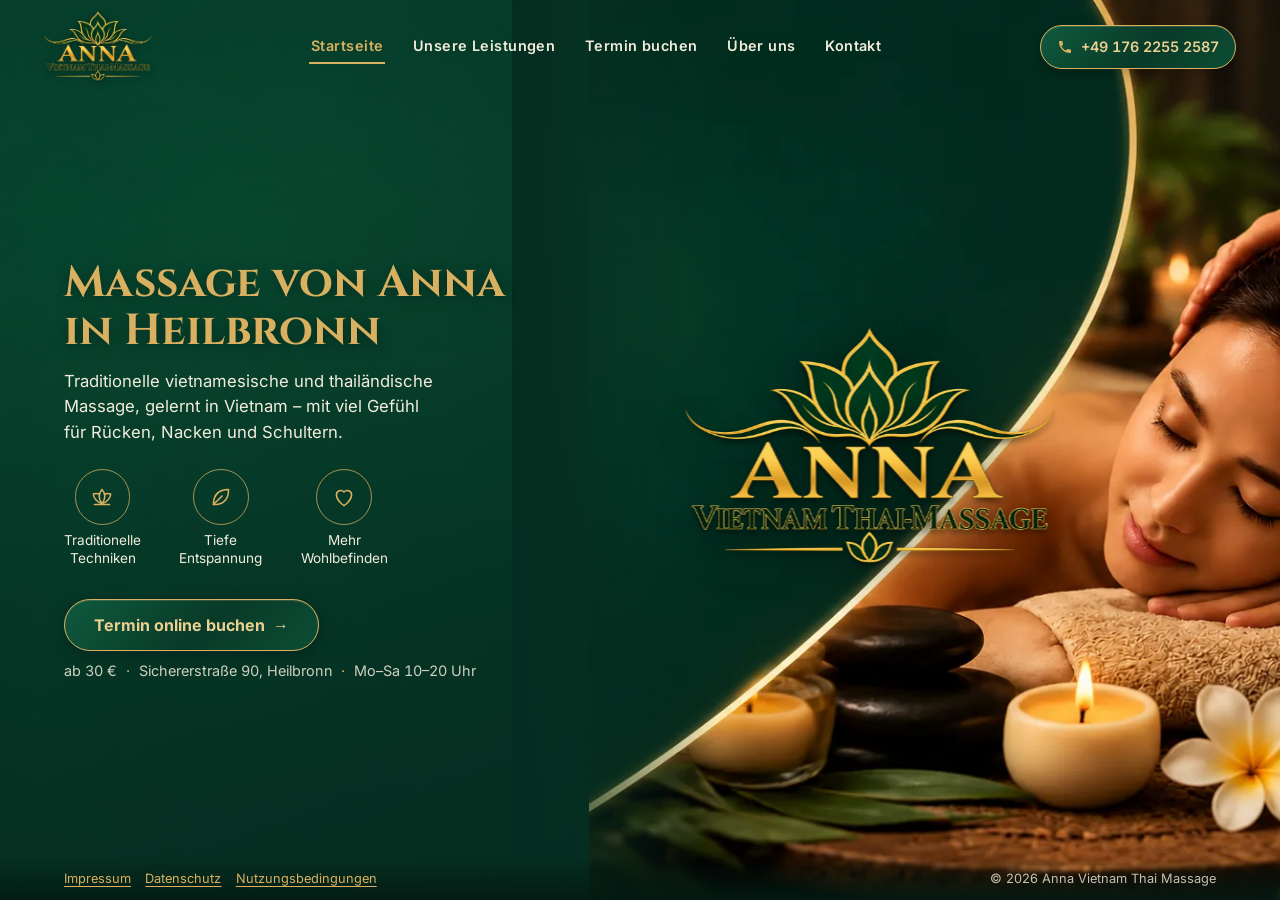
==== index.html @ 0ab7043a "Startseite: Logo doppelt so gross, dreht sich zu Anna mit getipptem Gruss - Ablauf: 6 s warten, 0,6 " ====
<!DOCTYPE html>
<html lang="de">
<head>
    <meta charset="UTF-8">
    <meta name="viewport" content="width=device-width, initial-scale=1.0">
    <title>Thai-Massage in Heilbronn | Anna Vietnam Thai Massage</title>
    <meta name="description" content="Traditionelle vietnamesische &amp; thailändische Massage in Heilbronn: Thai-, Aromaöl- und Kopf-Spa-Massagen ab 30 €. Jetzt online Termin buchen.">
    <link rel="preload" as="image" href="images/hero/hero-massage.webp">
    <link rel="stylesheet" href="css/style.css">
    <link rel="canonical" href="https://www.annavietnam-massage.de/">
    <link rel="icon" type="image/png" sizes="32x32" href="favicon-32.png">
    <link rel="apple-touch-icon" href="apple-touch-icon.png">
    <meta name="theme-color" content="#052C20">
    <meta property="og:type" content="website">
    <meta property="og:locale" content="de_DE">
    <meta property="og:site_name" content="Anna Vietnam Thai Massage">
    <meta property="og:url" content="https://www.annavietnam-massage.de/">
    <meta property="og:title" content="Thai-Massage in Heilbronn | Anna Vietnam Thai Massage">
    <meta property="og:description" content="Traditionelle vietnamesische &amp; thailändische Massage in Heilbronn: Thai-, Aromaöl- und Kopf-Spa-Massagen ab 30 €. Jetzt online Termin buchen.">
    <meta property="og:image" content="https://www.annavietnam-massage.de/images/og/og-image.jpg">
    <meta property="og:image:width" content="1200">
    <meta property="og:image:height" content="630">
    <meta name="twitter:card" content="summary_large_image">
    <meta name="twitter:title" content="Thai-Massage in Heilbronn | Anna Vietnam Thai Massage">
    <meta name="twitter:description" content="Traditionelle vietnamesische &amp; thailändische Massage in Heilbronn: Thai-, Aromaöl- und Kopf-Spa-Massagen ab 30 €. Jetzt online Termin buchen.">
    <meta name="twitter:image" content="https://www.annavietnam-massage.de/images/og/og-image.jpg">
    <script type="application/ld+json">
{
  "@context": "https://schema.org",
  "@type": "DaySpa",
  "@id": "https://www.annavietnam-massage.de/#business",
  "name": "Anna Vietnam Thai Massage",
  "description": "Traditionelle vietnamesische und thailändische Massage in Heilbronn.",
  "url": "https://www.annavietnam-massage.de/",
  "logo": "https://www.annavietnam-massage.de/images/brand/anna-logo.webp",
  "image": "https://www.annavietnam-massage.de/images/og/og-image.jpg",
  "telephone": "+49 176 22552587",
  "email": "info@annavietnam-massage.de",
  "priceRange": "30–120 €",
  "currenciesAccepted": "EUR",
  "address": {
    "@type": "PostalAddress",
    "streetAddress": "Sichererstraße 90",
    "postalCode": "74076",
    "addressLocality": "Heilbronn",
    "addressRegion": "Baden-Württemberg",
    "addressCountry": "DE"
  },
  "areaServed": {
    "@type": "City",
    "name": "Heilbronn"
  },
  "founder": {
    "@type": "Person",
    "name": "Anna Quang"
  },
  "sameAs": [
    "https://www.fresha.com/a/anna-vietnam-thai-massage-heilbronn-sichererstrasse-90-r8e9wyab",
    "https://www.instagram.com/anna_huyen88/"
  ],
  "openingHoursSpecification": [
    {
      "@type": "OpeningHoursSpecification",
      "dayOfWeek": ["Monday", "Tuesday", "Wednesday", "Thursday", "Friday", "Saturday"],
      "opens": "10:00",
      "closes": "20:00"
    }
  ],
  "makesOffer": [
    {
      "@type": "Offer",
      "price": "30",
      "priceCurrency": "EUR",
      "itemOffered": {
        "@type": "Service",
        "name": "Kopf-, Nacken- & Schultermassage",
        "description": "30 Minuten"
      }
    },
    {
      "@type": "Offer",
      "price": "45",
      "priceCurrency": "EUR",
      "itemOffered": {
        "@type": "Service",
        "name": "Rückenmassage",
        "description": "45 Minuten"
      }
    },
    {
      "@type": "Offer",
      "price": "60",
      "priceCurrency": "EUR",
      "itemOffered": {
        "@type": "Service",
        "name": "Traditionelle Thai-Massage",
        "description": "60 Minuten"
      }
    },
    {
      "@type": "Offer",
      "price": "80",
      "priceCurrency": "EUR",
      "itemOffered": {
        "@type": "Service",
        "name": "Aromaöl-Massage",
        "description": "90 Minuten"
      }
    },
    {
      "@type": "Offer",
      "price": "120",
      "priceCurrency": "EUR",
      "itemOffered": {
        "@type": "Service",
        "name": "Premium Wellness-Massage",
        "description": "120 Minuten"
      }
    }
  ]
}
    </script>
</head>
<body class="landing-page">

    <!-- ============ HERO (split background: left flat/textured surface, right person photo — both fade in on load) ============ -->
    <section class="hero">
        <div class="hero-bg-split" aria-hidden="true">
            <div class="hero-bg-left"></div>
            <div class="hero-bg-right">
                <img src="images/hero/hero-massage.webp" alt="" width="1672" height="941">
            </div>
        </div>
        <div class="hero-bg-seam" aria-hidden="true"></div>

        <!-- ============ SITE HEADER / NAV (shared markup, duplicated per page) ============ -->
        <header class="site-header hero-header">
            <a href="index.html" class="site-logo">
                <img src="images/brand/anna-logo-480.webp" srcset="images/brand/anna-logo-480.webp 480w, images/brand/anna-logo.webp 1100w" sizes="120px" alt="Anna Vietnam Thai-Massage – zur Startseite" class="site-logo-img" width="1100" height="730">
            </a>

            <nav class="site-nav" aria-label="Hauptmenü">
                <a href="index.html" class="nav-link active">Startseite</a>
                <a href="leistungen.html" class="nav-link">Unsere Leistungen</a>
                <a href="termin-buchen.html" class="nav-link">Termin buchen</a>
                <a href="ueber-uns.html" class="nav-link">Über uns</a>
                <a href="kontakt.html" class="nav-link">Kontakt</a>
            </nav>

            <a href="tel:+4917622552587" class="phone-pill">
                <svg viewBox="0 0 24 24" aria-hidden="true" focusable="false"><path d="M6.6 10.8c1.4 2.8 3.8 5.1 6.6 6.6l2.2-2.2c.3-.3.7-.4 1-.2 1.1.4 2.3.6 3.6.6.6 0 1 .4 1 1V20c0 .6-.4 1-1 1C10.6 21 3 13.4 3 4c0-.6.4-1 1-1h3.5c.6 0 1 .4 1 1 0 1.2.2 2.4.6 3.6.1.3 0 .7-.2 1l-2.3 2.2z"/></svg>
                <span>+49 176 2255 2587</span>
            </a>

            <button class="mobile-menu-toggle" aria-label="Menü öffnen" aria-expanded="false" aria-controls="mobile-nav">
                <span class="bar"></span><span class="bar"></span><span class="bar"></span>
            </button>
        </header>

        <nav class="nav-mobile" id="mobile-nav" aria-label="Hauptmenü mobil">
            <a href="index.html" class="mobile-link">Startseite</a>
            <a href="leistungen.html" class="mobile-link">Unsere Leistungen</a>
            <a href="termin-buchen.html" class="mobile-link">Termin buchen</a>
            <a href="ueber-uns.html" class="mobile-link">Über uns</a>
            <a href="kontakt.html" class="mobile-link">Kontakt</a>
            <a href="tel:+4917622552587" class="mobile-link mobile-phone">+49 176 2255 2587</a>
        </nav>

        <div class="hero-content fade-in">
            <h1 class="hero-title">Massage von Anna<br>in Heilbronn</h1>
            <p class="hero-text">Traditionelle vietnamesische und thailändische Massage, gelernt in
                Vietnam – mit viel Gefühl für Rücken, Nacken und Schultern.</p>

            <ul class="hero-features">
                <li>
                    <span class="hero-feature-icon"><svg viewBox="0 0 24 24" aria-hidden="true" focusable="false"><path d="M12 5c1.8 2 2.6 4.3 2.6 6.4S13.7 16 12 18c-1.7-2-2.6-4.3-2.6-6.6S10.2 7 12 5z"/><path d="M9.6 9.4C7.6 8.6 5.6 8.6 4 9.2c.3 3.8 3.4 7.3 8 8.8"/><path d="M14.4 9.4c2-.8 4-.8 5.6-.2-.3 3.8-3.4 7.3-8 8.8"/><path d="M5 19h14"/></svg></span>
                    Traditionelle<br>Techniken
                </li>
                <li>
                    <span class="hero-feature-icon"><svg viewBox="0 0 24 24" aria-hidden="true" focusable="false"><path d="M5 19C5 10 10 5 19 5c0 9-5 14-14 14z"/><path d="M5 19l8-8"/></svg></span>
                    Tiefe<br>Entspannung
                </li>
                <li>
                    <span class="hero-feature-icon"><svg viewBox="0 0 24 24" aria-hidden="true" focusable="false"><path d="M12 20s-7-4.4-7-10a4 4 0 0 1 7-2.6A4 4 0 0 1 19 10c0 5.6-7 10-7 10z"/></svg></span>
                    Mehr<br>Wohlbefinden
                </li>
            </ul>

            <a href="termin-buchen.html" class="btn-book btn-green hero-cta">Termin online buchen <span aria-hidden="true">&rarr;</span></a>
            <p class="hero-facts"><span class="fact">ab 30&nbsp;€</span> <span class="dot" aria-hidden="true">·</span> <span class="fact">Sichererstraße 90, Heilbronn</span> <span class="dot" aria-hidden="true">·</span> <span class="fact">Mo–Sa 10–20 Uhr</span></p>
        </div>

        <!-- Buehne rechts (nur Desktop): Das Logo dreht sich um die senkrechte
             Achse; bei 90 Grad wechselt die Szene zu Anna vor ihrem Logo mit
             getipptem Gruss. Ablauf in js/main.js, Aussehen in style.css. -->
        <div class="hero-stage" aria-hidden="true">
            <div class="hero-flip">
                <div class="stage-logo">
                    <span class="hero-logo"><img src="images/brand/anna-logo.webp" alt="" width="1100" height="730"></span>
                </div>
                <div class="stage-anna">
                    <img class="stage-anna-mark" src="images/brand/anna-logo.webp" alt="" width="1100" height="730">
                    <img class="stage-anna-person" src="images/about/anna-stehend-links.webp" alt="" width="437" height="1000">
                    <p class="stage-slogan" data-text="Herzlich willkommen – ich bin Anna."></p>
                </div>
            </div>
        </div>

        <footer class="hero-legal">
            <nav class="legal-links" aria-label="Rechtliches">
                <a href="rechtliches.html#impressum" class="legal-link">Impressum</a>
                <a href="rechtliches.html#datenschutz" class="legal-link">Datenschutz</a>
                <a href="nutzungsbedingungen.html" class="legal-link">Nutzungsbedingungen</a>
            </nav>
            <span class="copyright">&copy; 2026 Anna Vietnam Thai Massage</span>
        </footer>
    </section>

    <script src="js/main.js"></script>
</body>
</html>
---- css/style.css ----
/*
========================================
   VARIABLES & DESIGN SYSTEM
   Typography: exactly ONE serif (Cinzel,
   title/headings only) + ONE sans-serif
   (Inter, all readable content).
========================================
*/
:root {
    --color-primary-dark: #052C20;
    --color-primary: #083A28;
    --color-gold: #D9B05F;
    --color-gold-light: #ebd091;
    --color-text-light: #f2ecdc;

    --font-heading: 'Cinzel', 'Palatino Linotype', 'Times New Roman', serif;
    --font-body: 'Inter', 'Segoe UI', Arial, sans-serif;
}

/* Local Fonts (self-hosted woff2 only) */
@font-face {
    font-family: 'Cinzel';
    src: url('../fonts/Cinzel-var.woff2') format('woff2');
    font-weight: 400 700; font-style: normal; font-display: swap;
}
@font-face {
    font-family: 'Inter';
    src: url('../fonts/Inter-var-Vietnamese.woff2') format('woff2');
    font-weight: 400 700; font-style: normal; font-display: swap;
    unicode-range: U+0102-0103, U+0110-0111, U+0128-0129, U+0168-0169, U+01A0-01A1, U+01AF-01B0, U+0300-0301, U+0303-0304, U+0308-0309, U+0323, U+0329, U+1EA0-1EF9, U+20AB;
}
@font-face {
    font-family: 'Inter';
    src: url('../fonts/Inter-var.woff2') format('woff2');
    font-weight: 400 700; font-style: normal; font-display: swap;
}

/*
========================================
   RESET & BASE
========================================
*/
* { margin: 0; padding: 0; box-sizing: border-box; }
html, body {
    width: 100%;
    font-family: var(--font-body);
    color: var(--color-text-light);
    background-color: #041f16;
    overflow-x: hidden;
}

a { color: inherit; text-decoration: none; transition: 0.3s ease; }
a:hover { color: var(--color-gold-light); }
.text-center { text-align: center; }

/*
========================================
   BROWSER SURFACES
   Selection, caret, scrollbars and focus
   ship with defaults that belong to no
   design system — theme them from the
   palette so they read as part of the site.
========================================
*/
::selection { background: var(--color-gold); color: var(--color-primary-dark); }

:root {
    caret-color: var(--color-gold);
    accent-color: var(--color-gold);
    scrollbar-color: rgba(217,176,95,0.45) transparent;
    scrollbar-width: thin;
}

::-webkit-scrollbar { width: 10px; height: 10px; }
::-webkit-scrollbar-track { background: transparent; }
::-webkit-scrollbar-thumb {
    background: rgba(217,176,95,0.35);
    border-radius: 999px;
    border: 3px solid transparent;
    background-clip: content-box;
}
::-webkit-scrollbar-thumb:hover { background: rgba(217,176,95,0.6); background-clip: content-box; }

/* One focus ring for every interactive element, gold on dark with a dark
   spacer so it stays visible on gold surfaces too. */
a:focus-visible,
button:focus-visible,
input:focus-visible,
textarea:focus-visible,
select:focus-visible,
[tabindex]:focus-visible {
    outline: 2px solid var(--color-gold-light);
    outline-offset: 2px;
    border-radius: 4px;
}

/* Headings wrap on meaning rather than on the last word falling alone. */
h1, h2, h3 { text-wrap: balance; }

/* Figures read as quantities, so their digits share one width. */
.leistung-price, .leistung-time,
.phone-pill, .mobile-phone { font-variant-numeric: tabular-nums; }

/*
========================================
   SHARED CONTENT BITS
========================================
*/
/* Contact list with gold icons */
.contact-list { list-style: none; text-align: left; }
.contact-list li {
    display: flex;
    align-items: center;
    gap: 10px;
    padding: 4px 0;
    font-size: clamp(0.85rem, 1.05vw, 1rem);
    letter-spacing: 0.01em;
    white-space: nowrap;
}
.c-icon {
    flex: 0 0 auto;
    width: 22px; height: 22px;
    display: inline-flex;
    align-items: center;
    justify-content: center;
    border: 1px solid rgba(217,176,95,0.7);
    border-radius: 50%;
    padding: 4px;
}
.c-icon svg { width: 100%; height: 100%; fill: var(--color-gold); }
.social-row { gap: 8px; }
.social-row span:last-child { margin-left: 4px; }
/* Official Meta brand assets (white variants for dark backgrounds, per
   brand guidelines): no recolor, no frame, no distortion — spacing only. */
.social-icon {
    width: 22px;
    height: 22px;
    object-fit: contain;
    flex: 0 0 auto;
}

/* Tagline under each section (italic sans, no decorative script) */
.script-line {
    font-style: italic;
    color: var(--color-gold-light);
    font-size: clamp(0.9rem, 1.15vw, 1.05rem);
    margin-top: 0.6rem;
    text-align: center;
    white-space: nowrap;
}

/* Footer */
.panel-footer {
    text-align: center;
    font-size: 0.8rem;
    opacity: 0.75;
    margin-top: 0.5rem;
    width: 100%;
}
.panel-footer .legal-link {
    color: var(--color-gold);
    text-decoration: underline;
    text-underline-offset: 3px;
    display: inline-flex;
    align-items: center;
    min-height: 44px; /* touch target */
    padding: 0 4px;
}
.panel-footer .copyright { margin-left: 12px; }

/* Rechtliche Links: Impressum, Datenschutz, Nutzungsbedingungen getrennt,
   damit jedes Ziel direkt erreichbar und einzeln erkennbar ist. */
.legal-links { display: inline-flex; flex-wrap: wrap; align-items: center; column-gap: 0.9rem; row-gap: 0; }
.legal-links .legal-link { color: var(--color-gold); text-decoration: underline; text-underline-offset: 3px; }
.legal-links .legal-link:hover { color: var(--color-gold-light); }

/* Startseite: Rechtsleiste am unteren Rand des ersten Bildschirms, damit
   die Pflichtangaben ohne Scrollen sichtbar sind. */
.hero-legal {
    position: relative;
    z-index: 2;
    display: flex;
    flex-wrap: wrap;
    align-items: center;
    justify-content: space-between;
    gap: 0.3rem 1.5rem;
    padding: 0.55rem clamp(1.5rem, 5vw, 5rem) 0.7rem;
    font-size: 0.8rem;
    color: rgba(242,236,220,0.8);
    background: linear-gradient(to top, rgba(3,26,18,0.9), rgba(3,26,18,0));
}
.hero-legal .legal-link { display: inline-flex; align-items: center; min-height: 32px; }
@media (max-width: 900px) {
    .hero-legal { order: 4; background: #031a12; justify-content: center; text-align: center; }
}

/* Placeholder marker (used on legal page) */
.placeholder {
    color: var(--color-gold-light);
    border-bottom: 1px dashed rgba(217,176,95,0.5);
}
/*
========================================
   ANIMATIONS
========================================
*/
.fade-in { animation: fadeIn 1s ease-out forwards; }
@keyframes fadeIn { from { opacity: 0; transform: translateX(-20px); } to { opacity: 1; transform: translateX(0); } }


/*
========================================
   LEGAL PAGE (rechtliches.html)
========================================
*/
.legal-page {
    overflow-y: auto;
    background: radial-gradient(circle at 30% 10%, #0A4530, #052C20 70%);
}
.legal-wrap {
    max-width: 760px;
    margin: 0 auto;
    padding: 2rem 1.25rem 3rem;
    line-height: 1.6;
}
.legal-title {
    font-family: var(--font-heading);
    color: var(--color-gold);
    font-size: clamp(1.6rem, 4vw, 2.2rem);
    letter-spacing: 0.06em;
    margin: 1rem 0 1.5rem;
}
.legal-wrap h2 {
    font-family: var(--font-heading);
    color: var(--color-gold);
    font-size: clamp(1.25rem, 3vw, 1.5rem);
    letter-spacing: 0.05em;
    margin: 2rem 0 0.8rem;
    padding-bottom: 6px;
    border-bottom: 1px solid rgba(217,176,95,0.35);
}
.legal-wrap h3 {
    font-family: var(--font-body);
    font-weight: 600;
    color: var(--color-gold-light);
    font-size: 1.05rem;
    margin: 1.1rem 0 0.25rem;
}
.legal-wrap p { font-size: 1rem; }
.legal-wrap a { color: var(--color-gold); text-decoration: underline; text-underline-offset: 3px; }
.legal-stand { margin-top: 1.4rem; opacity: 0.7; font-style: italic; }
.back-link {
    display: inline-block;
    color: var(--color-gold);
    padding: 10px 0; /* touch target */
    font-size: 1rem;
}
.legal-footer {
    margin-top: 2.5rem;
    padding-top: 1rem;
    border-top: 1px solid rgba(217,176,95,0.35);
    font-size: 0.9rem;
    opacity: 0.85;
}
/*
========================================
   INNER PAGES (booking, about, leistungen):
   normal scrolling document, not the
   one-screen flyer layout used previously.
========================================
*/
body.inner-page {
    overflow-y: auto;
    overflow-x: hidden;
    height: auto;
    background: radial-gradient(circle at 25% 0%, #0A4530, #052C20 70%);
}
.page-wrap {
    max-width: 1240px;
    margin: 0 auto;
    padding: 0 1.5rem 2.5rem;
}

/*
========================================
   SITE HEADER / NAVIGATION
========================================
*/
.site-header {
    display: flex;
    align-items: center;
    gap: 1.5rem;
    max-width: 1240px;
    margin: 0 auto;
    padding: 1rem 1.5rem;
}
.site-logo {
    display: flex;
    align-items: center;
    gap: 10px;
    flex: 0 0 auto;
}
/* Offizielle Marke im Original, nur skaliert. Hoehe statt Breite, damit
   die Kopfzeile ihr Mass behaelt. */
.site-logo-img {
    display: block;
    height: 76px;
    width: auto;
    filter: drop-shadow(0 2px 4px rgba(0,0,0,0.45));
}
@media (max-width: 900px) { .site-logo-img { height: 62px; } }
@media (max-width: 560px) { .site-logo-img { height: 52px; } }
.site-nav {
    display: flex;
    align-items: center;
    gap: 1.6rem;
    flex: 1 1 auto;
    justify-content: center;
}
.nav-link {
    font-size: 0.9rem;
    font-weight: 600;
    letter-spacing: 0.03em;
    color: var(--color-text-light);
    padding: 8px 2px;
    border-bottom: 2px solid transparent;
    white-space: nowrap;
}
.nav-link:hover { color: var(--color-gold-light); }
.nav-link.active { color: var(--color-gold); border-bottom-color: var(--color-gold); }

.phone-pill {
    display: flex;
    align-items: center;
    gap: 8px;
    flex: 0 0 auto;
    border: 1px solid var(--color-gold);
    border-radius: 999px;
    padding: 8px 16px;
    font-size: 0.9rem;
    font-weight: 600;
    color: var(--color-gold-light);
    min-height: 44px;
}
.phone-pill svg { width: 16px; height: 16px; fill: var(--color-gold); flex: 0 0 auto; }

.mobile-menu-toggle {
    display: none;
    flex-direction: column;
    justify-content: center;
    gap: 5px;
    width: 44px; height: 44px;
    background: none;
    border: 1px solid rgba(217,176,95,0.5);
    border-radius: 8px;
    cursor: pointer;
}
.mobile-menu-toggle .bar {
    width: 20px; height: 2px;
    margin: 0 auto;
    background: var(--color-gold);
    transition: 0.25s ease;
}
.nav-mobile {
    display: none;
    flex-direction: column;
    max-width: 1240px;
    margin: 0 auto;
    padding: 0 1.5rem;
}
.nav-mobile.active { display: flex; }
.nav-mobile .mobile-link {
    padding: 12px 4px;
    font-size: 1rem;
    color: var(--color-text-light);
    border-bottom: 1px solid rgba(217,176,95,0.15);
    min-height: 44px;
    display: flex;
    align-items: center;
}
.nav-mobile .mobile-phone { color: var(--color-gold); font-weight: 600; }

@media (max-width: 900px) {
    .site-nav { display: none; }
    .mobile-menu-toggle { display: flex; }
}
@media (max-width: 560px) {
    .phone-pill span { display: none; }
    .phone-pill { padding: 10px; }
}

/*
========================================
   BOOKING HERO + STEPS
========================================
*/
/* Das Foto traegt den Seitenkopf, statt unten als Band zu stehen, wo es
   niemanden mehr erreicht. Der Verlauf ist links am dichtesten: dort
   liegt die Schrift und braucht verlaesslichen Kontrast, rechts darf
   das Motiv durchkommen. */
.booking-hero {
    position: relative;
    isolation: isolate;
    overflow: hidden;
    border-radius: 16px;
    border: 1px solid rgba(217,176,95,0.22);
    margin: 1.5rem 0 1.8rem;
    padding: clamp(1.6rem, 3.5vw, 2.8rem);
    min-height: 250px;
    display: flex;
    align-items: center;
    justify-content: space-between;
    gap: 2rem;
    text-align: left;
}
.booking-hero-bg {
    position: absolute;
    inset: 0;
    z-index: -2;
    width: 100%;
    height: 100%;
    object-fit: cover;
    object-position: center 42%;
}
.booking-hero::before {
    content: "";
    position: absolute;
    inset: 0;
    z-index: -1;
    background: linear-gradient(100deg,
        rgba(5,44,32,0.95) 0%,
        rgba(5,44,32,0.88) 40%,
        rgba(5,44,32,0.45) 74%,
        rgba(5,44,32,0.22) 100%);
}
.booking-hero-text { min-width: 0; }
.booking-hero h1 { text-wrap: nowrap; }
@media (max-width: 900px) { .booking-hero h1 { text-wrap: balance; } }
.booking-hero-lotus {
    width: clamp(90px, 9vw, 130px);
    height: auto;
    margin-bottom: -0.2rem;
    margin-left: -6px;
    mix-blend-mode: screen;
}
.booking-hero h1 {
    font-family: var(--font-heading);
    color: var(--color-gold);
    font-size: clamp(1.9rem, 4vw, 2.8rem);
    letter-spacing: 0.03em;
    margin-bottom: 0.4rem;
}
/* text-wrap: balance verteilt die zwei Zeilen gleichmaessig, statt das
   letzte Wort allein stehen zu lassen. */
.booking-hero p { font-size: 1.05rem; opacity: 0.9; max-width: 46ch; text-wrap: balance; }

/* Terminseite: Das Foto liegt als Hintergrund hinter der ganzen Seite
   statt als Kasten. Bild und Abdunklung sind fixiert; die Abdunklung ist
   links (Titel) und unten (Buchungstext, Buttons) am dichtesten. */
/* Der Seitenverlauf des body wuerde das fixierte Foto verdecken */
body.inner-page:has(.booking-hero) { background: transparent; }
.booking-hero {
    border: 0;
    border-radius: 0;
    overflow: visible;
    isolation: auto;
    padding-inline: 0;
}
.booking-hero-bg {
    position: fixed;
    z-index: -2;
    object-position: 70% 30%;
}
.booking-hero::before {
    position: fixed;
    z-index: -1;
    background:
        linear-gradient(to top, rgba(5,44,32,0.96) 0%, rgba(5,44,32,0.85) 45%, rgba(5,44,32,0.35) 80%, rgba(5,44,32,0.55) 100%),
        linear-gradient(100deg, rgba(5,44,32,0.85) 0%, rgba(5,44,32,0.5) 45%, rgba(5,44,32,0) 75%);
}

/*
========================================
   UEBERGABE AN FRESHA
   Die Buchung selbst findet bei Fresha
   statt. Diese Seite erklaert den Weg und
   nennt das Telefon als Alternative.
========================================
*/
.handover {
    max-width: 56ch;
    margin: 0 auto 2.5rem;
    text-align: center;
}
.handover h2 {
    font-family: var(--font-heading);
    color: var(--color-gold);
    font-size: clamp(1.5rem, 3vw, 2rem);
    letter-spacing: 0.03em;
    margin-bottom: 0.7rem;
}
.handover-lead { font-size: 1.05rem; opacity: 0.9; text-wrap: pretty; }
.handover-points {
    list-style: none;
    display: inline-block;
    text-align: left;
    margin: 1.5rem 0;
}
.handover-points li {
    position: relative;
    padding-left: 1.8rem;
    margin-bottom: 0.55rem;
    font-size: 0.98rem;
}
.handover-points li::before {
    content: "✓";
    position: absolute;
    left: 0;
    color: var(--color-gold);
    font-weight: 700;
}
/* .btn-book setzt width:100% und steht spaeter in der Datei - deshalb
   hier ueber den Kontext gewichtet, statt der Reihenfolge zu vertrauen. */
.handover .btn-book {
    width: auto;
    display: inline-flex;
}
.handover-cta {
    padding: 0 2rem;
    font-size: 1.05rem;
}
.handover-note { font-size: 0.82rem; opacity: 0.65; margin-top: 0.8rem; }
.handover-alt {
    margin-top: 2.5rem;
    padding-top: 1.8rem;
    border-top: 1px solid rgba(217,176,95,0.2);
}
.handover-alt p { font-size: 0.95rem; opacity: 0.85; margin-bottom: 0.9rem; }
.handover-phone {
    padding: 0 1.6rem;
    font-variant-numeric: tabular-nums;
}

/*
========================================
   BOOKING LAYOUT (main grid + side photo)
========================================
*/
/* Die drei Schritte nehmen die volle Breite und stehen damit mittig;
   das Foto folgt darunter als Band in seinem eigenen Querformat, statt
   als schmale Spalte, unter der die halbe Seite leer bleibt. */
.booking-layout {
    display: block;
}
.price-disclaimer { font-size: 0.75rem; opacity: 0.55; margin-top: 0.8rem; font-style: italic; }

.btn-book {
    display: flex;
    align-items: center;
    justify-content: center;
    gap: 8px;
    width: 100%;
    min-height: 48px;
    background: linear-gradient(90deg, var(--color-gold-light), var(--color-gold));
    color: var(--color-primary-dark);
    font-weight: 700;
    font-size: 1rem;
    border: none;
    border-radius: 999px;
    cursor: pointer;
    margin-top: 0.4rem;
}
/* Hover fuer alle Buttons: keine Farbwechsel (Gold auf Gold war
   unlesbar), sondern leichtes Vergroessern plus ein Lichtrand, der um
   die Form fliesst. --btn-ring setzt die Randfarbe passend zum Grund. */
@property --btn-angle {
    syntax: '<angle>';
    inherits: false;
    initial-value: 0deg;
}
.btn-book,
.phone-pill {
    --btn-ring: var(--color-primary-dark);
    position: relative;
    isolation: isolate;
    transition: transform 0.25s cubic-bezier(0.2, 0.8, 0.2, 1), box-shadow 0.25s ease;
}
.btn-book.btn-green,
.btn-book.btn-secondary,
.phone-pill { --btn-ring: #fff3cf; }
.btn-book::before,
.phone-pill::before {
    content: "";
    position: absolute;
    inset: 0;
    z-index: 1;
    border-radius: inherit;
    padding: 2px;
    background: conic-gradient(from var(--btn-angle),
        transparent 0 55%, var(--btn-ring) 78%, #ffffff 86%, var(--btn-ring) 94%, transparent 100%);
    -webkit-mask: linear-gradient(#000 0 0) content-box, linear-gradient(#000 0 0);
    -webkit-mask-composite: xor;
    mask-composite: exclude;
    opacity: 0;
    transition: opacity 0.25s ease;
    pointer-events: none;
}
.btn-book:hover,
.btn-book:focus-visible,
.phone-pill:hover,
.phone-pill:focus-visible {
    transform: scale(1.05);
    box-shadow: 0 8px 22px rgba(0,0,0,0.32);
}
.btn-book:hover::before,
.btn-book:focus-visible::before,
.phone-pill:hover::before,
.phone-pill:focus-visible::before {
    opacity: 1;
    animation: btnRingFlow 2.4s linear infinite;
}
.btn-book:active,
.phone-pill:active { transform: scale(1.02); }
@keyframes btnRingFlow { to { --btn-angle: 360deg; } }
/* Schriftfarbe beim Hover festhalten (a:hover wuerde sonst Gold setzen) */
.btn-book:hover { color: var(--color-primary-dark); }
.btn-book.btn-secondary:hover { color: var(--color-gold); }
.btn-book.btn-green:hover,
.handover .handover-phone:hover,
.phone-pill:hover { color: var(--color-gold-light); }
.mobile-menu-toggle:active { transform: translateY(1px); }
.btn-secondary {
    background: none;
    border: 1px solid var(--color-gold);
    color: var(--color-gold);
    margin-top: 0.6rem;
}

/* Telefon-Buttons: Firmengruen mit langsam wanderndem Lichtschimmer.
   Der Verlauf ist heller als der Seitengrund, damit der Button sich vom
   dunklen Gruen abhebt; Goldrand und Goldschrift bleiben. Steht nach
   .btn-secondary, damit dessen background:none hier nicht greift. */
.phone-pill,
.handover .handover-phone,
.btn-book.btn-green {
    position: relative;
    isolation: isolate;
    overflow: hidden;
    background: linear-gradient(135deg, #0f5a3e 0%, #083A28 55%, #0c4d35 100%);
    box-shadow: inset 0 1px 0 rgba(235,208,145,0.18), 0 4px 14px rgba(0,0,0,0.25);
    transition: transform 0.25s cubic-bezier(0.2, 0.8, 0.2, 1), box-shadow 0.25s ease, border-color 0.25s ease;
}
.phone-pill::after,
.handover .handover-phone::after,
.btn-book.btn-green::after {
    content: "";
    position: absolute;
    inset: 0;
    z-index: -1;
    background: linear-gradient(105deg, transparent 30%, rgba(235,208,145,0.28) 50%, transparent 70%);
    transform: translateX(-120%);
    animation: phoneShimmer 4.5s ease-in-out infinite;
    pointer-events: none;
}
.phone-pill:hover,
.handover .handover-phone:hover,
.btn-book.btn-green:hover {
    border-color: var(--color-gold-light);
    box-shadow: inset 0 1px 0 rgba(235,208,145,0.28), 0 6px 18px rgba(0,0,0,0.32);
}
/* .btn-book traegt dunkle Schrift ohne Rand fuer Gold - auf Gruen
   braucht der Button Goldschrift und Goldrand wie die Telefon-Buttons. */
.btn-book.btn-green,
.handover .handover-phone {
    color: var(--color-gold-light);
    border: 1px solid var(--color-gold);
}
/* Hamburger wird zum X, gesteuert ueber aria-expanded statt Inline-Styles */
.mobile-menu-toggle[aria-expanded="true"] .bar:nth-child(1) { transform: translateY(8px) rotate(45deg); }
.mobile-menu-toggle[aria-expanded="true"] .bar:nth-child(2) { opacity: 0; }
.mobile-menu-toggle[aria-expanded="true"] .bar:nth-child(3) { transform: translateY(-8px) rotate(-45deg); }
/* Mobil: Links und Buttons mindestens 44px hoch, damit sie mit dem
   Finger sicher treffbar sind */
@media (max-width: 900px) {
    .legal-links .legal-link,
    .hero-legal .legal-link,
    .contact-page .contact-list a,
    .btn-book { min-height: 44px; }
    .legal-links .legal-link,
    .contact-page .contact-list a { display: inline-flex; align-items: center; }
}
@keyframes phoneShimmer {
    0%, 55% { transform: translateX(-120%); }
    100% { transform: translateX(120%); }
}

/*
========================================
   FEATURE STRIP
========================================
*/
.feature-strip {
    display: flex;
    justify-content: space-between;
    flex-wrap: wrap;
    gap: 1.2rem;
    margin: 2.2rem 0 1.5rem;
    padding-top: 1.5rem;
    border-top: 1px solid rgba(217,176,95,0.2);
}
.feature-item {
    display: flex;
    align-items: center;
    gap: 10px;
    font-size: 0.9rem;
    flex: 1 1 200px;
}
.feature-icon {
    width: 26px; height: 26px;
    flex: 0 0 auto;
    display: flex; align-items: center; justify-content: center;
}
.feature-icon img { width: 100%; height: 100%; object-fit: contain; mix-blend-mode: screen; }
.feature-icon svg { width: 100%; height: 100%; fill: none; stroke: var(--color-gold); stroke-width: 1.5; }

.inner-footer { margin-top: 1rem; width: 100%; text-align: left; }

/* Ueber uns: Foto von Anna links, Text rechts; mobil Foto oben */
.about-grid {
    display: grid;
    grid-template-columns: minmax(0, 0.8fr) minmax(0, 1.2fr);
    gap: clamp(1.5rem, 4vw, 4rem);
    align-items: center;
    text-align: left;
}
.about-photo { margin: 0; display: flex; justify-content: center; }
.about-photo img {
    display: block;
    width: auto;
    max-width: 100%;
    height: auto;
    border-radius: 12px;
    border: 1px solid rgba(217,176,95,0.45);
    box-shadow: 0 12px 32px rgba(0,0,0,0.35);
    object-fit: cover;
}
.about-hours { margin-top: 0.8rem; color: var(--color-gold-light); }
.social-row a { text-decoration: underline; text-underline-offset: 3px; }
@media (max-width: 900px) {
    .about-grid { grid-template-columns: 1fr; }
    .about-photo img { max-height: 420px; }
}

/*
========================================
   ABOUT PAGE
========================================
*/
.about-wrap { position: relative; }
.about-lotus { width: 60px; height: auto; margin-bottom: 0.5rem; mix-blend-mode: screen; }
.about-title { margin-top: 0; }
.about-lead { font-size: 1.1rem; color: var(--color-gold-light); font-style: italic; margin-bottom: 1rem; }
/* ~72 characters per line. The ch unit measures "0", which is wider than the
   average letter, so the value sits below the character count it targets. */
.about-wrap p { max-width: 57ch; }
.about-script { text-align: left; margin-top: 1.5rem; white-space: normal; }
.about-cta {
    display: flex;
    gap: 1rem;
    margin-top: 2rem;
    flex-wrap: wrap;
}
.about-cta .btn-book { width: auto; padding: 0 1.6rem; text-decoration: none; }
/* .legal-wrap a faerbt Links gold - der goldene Buchen-Button braucht dunkle Schrift */
.about-cta .btn-book:not(.btn-secondary):not(.btn-green) { color: var(--color-primary-dark); }

/*
========================================
   RESPONSIVE: BOOKING / ABOUT PAGES
========================================
*/
@media (max-width: 640px) {
    .site-header { flex-wrap: wrap; }
    .about-cta { flex-direction: column; }
    .about-cta .btn-book { width: 100%; }
}

/* Mobile landscape: kompakterer Kopfbereich */
@media (orientation: landscape) and (max-height: 520px) {
    .site-header { padding: 0.6rem 1rem; }
}

/*
========================================
   LANDING PAGE (index.html)
   Hero: split background — left a flat,
   textured surface panel; right the person
   photo. Both halves fade in independently
   on load, in the site's established
   fade-in movement style (slide + opacity).
========================================
*/
.hero {
    position: relative;
    min-height: 100vh;
    min-height: 100svh;
    display: flex;
    flex-direction: column;
    overflow: hidden;
    background: var(--color-primary-dark);
}
.hero-bg-split {
    position: absolute;
    inset: 0;
    z-index: 0;
    display: flex;
}
.hero-bg-left {
    width: 46%;
    height: 100%;
    background:
        linear-gradient(160deg, rgba(10,69,48,0.55), rgba(5,44,32,0.92)),
        url('../images/backgrounds/bg-green-texture.webp');
    background-size: cover;
    background-position: center;
    opacity: 0;
    animation: heroFadeInLeft 1.1s ease-out 0.15s forwards;
}
.hero-bg-right {
    width: 54%;
    height: 100%;
    position: relative;
    overflow: hidden;
    opacity: 0;
    animation: heroFadeInRight 1.1s ease-out 0.35s forwards;
}
.hero-bg-right img {
    position: absolute;
    inset: 0;
    width: 100%; height: 100%;
    object-fit: cover;
    object-position: 65% center;
}
/* Soft seam so the two halves blend rather than cut sharply */
.hero-bg-seam {
    position: absolute;
    left: 40%;
    top: 0;
    width: 16%;
    height: 100%;
    background: linear-gradient(90deg, var(--color-primary-dark) 0%, rgba(5,44,32,0) 100%);
    z-index: 1;
    pointer-events: none;
}
@keyframes heroFadeInLeft {
    from { opacity: 0; transform: translateX(-24px); }
    to { opacity: 1; transform: translateX(0); }
}
@keyframes heroFadeInRight {
    from { opacity: 0; transform: translateX(24px); }
    to { opacity: 1; transform: translateX(0); }
}
.hero-header, .hero .nav-mobile { position: relative; z-index: 2; width: 100%; }
.hero .nav-mobile { background: rgba(5,44,32,0.95); }

.hero-content {
    position: relative;
    z-index: 1;
    flex: 1 1 auto;
    display: flex;
    flex-direction: column;
    justify-content: center;
    width: min(46vw, 620px);
    padding: 1rem 0 3rem clamp(1.5rem, 5vw, 5rem);
}
/* Eine Botschaft statt vier Ebenen: Ueberschrift (Anna + Ort) und eine
   Unterzeile. Die Ueberschrift ist rund 2,5x so gross wie die Unterzeile,
   damit der Blick nach dem Titel beim Inhalt ankommt statt daran haengt. */
.hero-title {
    font-family: var(--font-heading);
    font-weight: 700;
    font-size: clamp(2.1rem, 3.4vw, 3.25rem);
    line-height: 1.12;
    color: var(--color-gold);
    margin: 0 0 0.9rem;
    text-wrap: balance;
    text-shadow: 0 2px 14px rgba(0,0,0,0.35);
}
.hero-text {
    font-size: clamp(1.05rem, 1.3vw, 1.25rem);
    line-height: 1.55;
    color: var(--color-text-light);
    max-width: 38ch;
}
/* Vertrauenszeile direkt am Button: Preis, Ort, Zeiten */
.hero-facts {
    margin-top: 0.8rem;
    font-size: 0.92rem;
    color: rgba(242,236,220,0.85);
    font-variant-numeric: tabular-nums;
}
.hero-facts .fact { white-space: nowrap; }
.hero-facts .dot { color: var(--color-gold); padding: 0 0.3rem; }
@media (max-width: 560px) {
    /* zwei statt drei Zeilen fuer die Ueberschrift auf dem Handy */
    .hero-title { font-size: clamp(1.6rem, 7.6vw, 2rem); }
    .hero-facts { line-height: 1.7; }
}
.hero-features {
    list-style: none;
    display: flex;
    gap: clamp(1.2rem, 3vw, 2.6rem);
    margin: 1.8rem 0 2rem;
}
.hero-features li {
    display: flex;
    flex-direction: column;
    align-items: center;
    text-align: center;
    gap: 0.5rem;
    font-size: 0.85rem;
    line-height: 1.3;
}
.hero-feature-icon {
    width: 56px; height: 56px;
    border: 1px solid rgba(217,176,95,0.75);
    border-radius: 50%;
    display: flex; align-items: center; justify-content: center;
}
.hero-feature-icon svg { width: 26px; height: 26px; fill: none; stroke: var(--color-gold); stroke-width: 1.4; stroke-linecap: round; stroke-linejoin: round; }
.hero-cta { width: auto; align-self: flex-start; padding: 0 1.8rem; min-height: 52px; box-shadow: 0 8px 24px rgba(0,0,0,0.3); }

/* Startseite im Bildschirm-fuellenden Raster: Die Groessen oben skalieren
   nur mit der Breite. Bei niedrigen Fenstern (z. B. 1920x770 nach Abzug
   von Browserleisten) wuchs der erste Bildschirm dadurch um bis zu 70px
   ueber den Rand. Hier nimmt jede Groesse den kleineren Wert aus Breite
   und Hoehe, und die Hoehe ist fest an das Fenster gebunden. */
@media (min-width: 901px) and (min-height: 600px) {
    /* min-height statt height: Bei vergroesserter Schrift (Browser-Zoom
       200 %) waechst die Seite und scrollt, statt Inhalt abzuschneiden. */
    .hero { height: auto; min-height: 100vh; min-height: 100dvh; }
    .hero-header { padding-block: clamp(0.35rem, 1.2vh, 1rem); }
    .hero-content {
        min-height: 0;
        padding: clamp(0.3rem, 1vh, 1rem) 0 clamp(0.6rem, 2.5vh, 3rem) clamp(1.5rem, 5vw, 5rem);
    }
    .hero-title {
        font-size: clamp(1.9rem, min(3.4vw, 5.8vh), 3.25rem);
        margin: 0 0 clamp(0.4rem, 1.4vh, 0.9rem);
    }
    .hero-text { font-size: clamp(0.98rem, min(1.3vw, 2.2vh), 1.25rem); }
    .hero-facts { margin-top: clamp(0.4rem, 1.2vh, 0.8rem); font-size: clamp(0.8rem, 1.6vh, 0.92rem); }
    .hero-features { margin: clamp(0.7rem, 2.6vh, 1.8rem) 0 clamp(0.8rem, 2.8vh, 2rem); }
    .hero-features li { font-size: clamp(0.72rem, 1.6vh, 0.85rem); gap: clamp(0.25rem, 0.8vh, 0.5rem); }
    .hero-feature-icon { width: clamp(40px, 6.2vh, 56px); height: clamp(40px, 6.2vh, 56px); }
    .hero-feature-icon svg { width: clamp(20px, 2.9vh, 26px); height: clamp(20px, 2.9vh, 26px); }
    .hero-cta { min-height: clamp(42px, 5.8vh, 52px); }
    .hero-legal { padding-block: clamp(0.25rem, 0.8vh, 0.55rem); }
    .hero-legal .legal-link { min-height: 28px; }
}

/* Offizielle Wortbildmarke (Ladenschild, Visitenkarte, Preisliste) in der
   freien Gruenflaeche zwischen Text und Fotobogen. Die Datei ist freigestellt,
   der Schimmer halbtransparent - er traegt auf dem dunklen Gruen selbst. */
/* Buehne rechts neben dem Text: haelt Logo und Anna-Szene. Breite ueber
   --stage-w, links nie in die Textspalte hinein. */
.hero-stage {
    --stage-w: clamp(340px, 29vw, 540px);
    position: absolute;
    z-index: 1;
    top: 50%;
    left: max(52%, calc(min(46vw, 620px) + clamp(1.5rem, 5vw, 5rem) + 2rem + var(--stage-w) / 2));
    width: var(--stage-w);
    height: min(76vh, 700px);
    transform: translate(-50%, -50%);
    perspective: 1400px;
    opacity: 0;
    animation: heroLogoIn 1.1s ease-out 0.55s forwards;
}
.hero-flip {
    position: relative;
    width: 100%;
    height: 100%;
    transform-style: preserve-3d;
    will-change: transform;
}
.stage-logo,
.stage-anna {
    position: absolute;
    inset: 0;
    transition: opacity 0s;
}
.stage-logo { display: flex; align-items: center; justify-content: center; }
.hero-stage.is-anna .stage-logo,
.hero-stage:not(.is-anna) .stage-anna { opacity: 0; visibility: hidden; }
.hero-logo {
    position: relative;
    display: block;
    width: 100%;
}
/* Anna vor ihrem Unternehmen: Logo gedaempft dahinter, Anna rechts davor */
.stage-anna-mark {
    position: absolute;
    left: -6%;
    top: 14%;
    width: 78%;
    height: auto;
    opacity: 0.45;
    filter: drop-shadow(0 10px 20px rgba(0,0,0,0.4));
}
.stage-anna-person {
    position: absolute;
    right: 4%;
    top: 0;
    height: 86%;
    width: auto;
    filter:
        drop-shadow(0 18px 24px rgba(0,0,0,0.45))
        drop-shadow(-6px 0 18px rgba(0,0,0,0.25));
}
.stage-slogan {
    position: absolute;
    /* unter Annas Fuessen ueber die volle Buehnenbreite, damit der Gruss
       auch bei schmaler Buehne nicht hinter ihr verschwindet */
    left: 0;
    right: 0;
    bottom: 0;
    min-height: 1.4em;
    text-align: center;
    font-family: var(--font-heading);
    font-size: clamp(1rem, 1.35vw, 1.4rem);
    line-height: 1.3;
    color: var(--color-gold-light);
    text-shadow: 0 2px 10px rgba(0,0,0,0.6);
}
.stage-slogan.is-typing::after {
    content: "";
    display: inline-block;
    width: 2px;
    height: 1em;
    margin-left: 3px;
    vertical-align: -0.1em;
    background: var(--color-gold);
    animation: caretBlink 0.8s steps(1) infinite;
}
@keyframes caretBlink { 50% { opacity: 0; } }
@media (max-width: 900px), (orientation: landscape) and (max-height: 520px) {
    .hero-stage { display: none; }
}
@media (prefers-reduced-motion: reduce) {
    .hero-stage { animation: none; opacity: 1; }
    .stage-slogan.is-typing::after { animation: none; }
}
/* Schlagschatten ueber drop-shadow: folgt dem Alphakanal, also der
   Kontur der Marke statt dem Bildrechteck. Zwei Stufen - eng und dunkel
   fuer Kante, weit und weich fuer Tiefe. */
.hero-logo img {
    display: block;
    width: 100%;
    height: auto;
    filter:
        drop-shadow(0 3px 3px rgba(0,0,0,0.55))
        drop-shadow(0 12px 22px rgba(0,0,0,0.45));
}
/* Schimmer: ein heller Streifen, begrenzt auf die GOLDENEN Pixel der Marke.
   Die Maske (anna-logo-gold-mask.webp) ist aus dem Logo abgeleitet und
   enthaelt nur Gold; mit der vollen Logoform als Maske wurden auch die
   dunkelgruenen Fuellungen milchig aufgehellt.
   Animiert wird background-position, nicht transform - sonst wanderte
   die Maske mit und der Streifen liefe ueber das Gruen hinaus. */
.hero-logo::after {
    content: "";
    position: absolute;
    inset: 0;
    /* Gold ist schon hell - ein blasser Streifen darauf faellt nicht auf.
       Deshalb fast reines Weiss, breiterer Kern und additive Mischung. */
    background: linear-gradient(110deg,
        transparent 34%,
        rgba(255,250,230,0.35) 44%,
        rgba(255,255,245,1) 50%,
        rgba(255,250,230,0.35) 56%,
        transparent 66%);
    background-size: 250% 100%;
    background-position: 130% 0;
    -webkit-mask: url('../images/brand/anna-logo-gold-mask.webp') center / 100% 100% no-repeat;
    mask: url('../images/brand/anna-logo-gold-mask.webp') center / 100% 100% no-repeat;
    mix-blend-mode: plus-lighter;
    animation: logoShimmer 4s ease-in-out 1s infinite;
}
@keyframes logoShimmer {
    0%, 35% { background-position: 130% 0; }
    100% { background-position: -30% 0; }
}
@keyframes heroLogoIn {
    from { opacity: 0; transform: translate(-50%, -46%); }
    to { opacity: 1; transform: translate(-50%, -50%); }
}

/* Auszeichnung "Meist gewaehlt" / "Empfohlen" auf den Leistungskarten */
.price-tag {
    position: absolute;
    top: -12px;
    right: 1.2rem;
    font-family: var(--font-body);
    font-size: 0.72rem;
    font-weight: 700;
    letter-spacing: 0.05em;
    text-transform: uppercase;
    color: var(--color-primary-dark);
    background: linear-gradient(90deg, var(--color-gold-light), var(--color-gold));
    border-radius: 999px;
    padding: 4px 12px;
    box-shadow: 0 4px 10px rgba(0,0,0,0.3);
}
.contact-lead { font-size: 1.05rem; line-height: 1.6; opacity: 0.9; max-width: 38ch; }

/* Tablet & phone: photo on top, text below on green */
@media (max-width: 900px) {
    .hero { min-height: 0; }
    /* Foto als flacher Streifen, damit Ueberschrift und Button auf dem
       Handy im ersten Bildschirm stehen */
    .hero-bg-split { position: relative; order: 2; flex-direction: column; height: 24vh; min-height: 160px; }
    .hero-bg-left { display: none; }
    .hero-bg-right { width: 100%; height: 100%; }
    .hero-bg-right img { object-position: 82% center; }
    .hero-bg-seam { display: none; }
    .hero-header { order: 0; background: var(--color-primary-dark); }
    .hero .nav-mobile { order: 1; }
    .hero-content {
        order: 3;
        width: 100%;
        padding: 2rem 1.25rem 2.5rem;
        border-top: 2px solid var(--color-gold);
        background: url('../images/backgrounds/bg-green-texture.webp') center / cover, var(--color-primary-dark);
    }
    .hero-logo { display: none; }
}
@media (max-width: 560px) {
    .hero-features { gap: 0.8rem; justify-content: space-between; }
    .hero-feature-icon { width: 48px; height: 48px; }
    .hero-cta { align-self: stretch; }
}
/* Phones in landscape: hero photo as slim banner */
@media (orientation: landscape) and (max-height: 520px) {
    .hero { min-height: 0; }
    .hero-bg-split { position: relative; order: 2; flex-direction: row; height: 55vh; }
    .hero-bg-left { display: none; }
    .hero-bg-right { width: 100%; }
    .hero-bg-right img { object-position: 82% center; }
    .hero-bg-seam { display: none; }
    .hero-header { order: 0; }
    .hero .nav-mobile { order: 1; }
    .hero-content { order: 3; width: 100%; padding: 1.5rem 1.4rem 2rem; }
    .hero-logo { display: none; }
}

@media (prefers-reduced-motion: reduce) {
    .fade-in, .hero-bg-left, .hero-bg-right, .hero-logo { animation: none; opacity: 1; }
    .hero-logo::after { animation: none; opacity: 0; }
    .phone-pill::after, .handover .handover-phone::after, .btn-book.btn-green::after { animation: none; opacity: 0; }
    .mobile-menu-toggle .bar { transition: none; }
    .btn-book, .leistung-card, .leistung-img { transition: none; }
    .leistung-card h2, .leistung-card p, .leistung-img-frame::after,
    .leistung-card:hover h2, .leistung-card:hover p,
    .leistung-card:hover .leistung-img-frame::after { transition: none !important; }
    .btn-book:hover::before, .btn-book:focus-visible::before,
    .phone-pill:hover::before, .phone-pill:focus-visible::before { animation: none; }
    .btn-book:hover, .btn-book:focus-visible, .phone-pill:hover, .phone-pill:focus-visible,
    .phone-pill:active,
    .btn-book:active, .mobile-menu-toggle:active,
    .leistung-card:hover, .leistung-card:hover .leistung-img { transform: none; }
}

/*
========================================
   LEISTUNGEN PAGE (leistungen.html)
   Full detail list of all services, each
   with its own gallery-style card. Reuses
   the inner-page scroll layout.
========================================
*/
.leistungen-hero {
    text-align: left;
    margin: 1.5rem 0 2rem;
}
.leistungen-hero h1 {
    font-family: var(--font-heading);
    color: var(--color-gold);
    font-size: clamp(1.9rem, 4vw, 2.8rem);
    letter-spacing: 0.03em;
    margin-bottom: 0.5rem;
}
.leistungen-hero p { font-size: 1.05rem; opacity: 0.9; max-width: 60ch; }

.leistungen-list {
    display: grid;
    grid-template-columns: repeat(2, 1fr);
    gap: 1.6rem;
    margin-bottom: 2rem;
}
/* Ab dieser Breite passen drei Karten nebeneinander: fuenf Angebote
   stehen dann in zwei Reihen statt in drei. */
@media (min-width: 1100px) {
    .leistungen-list { grid-template-columns: repeat(3, 1fr); }
}
.leistung-card {
    position: relative;
    background: rgba(0,0,0,0.22);
    border: 1px solid rgba(217,176,95,0.25);
    border-radius: 16px;
    padding: 1.6rem;
    display: flex;
    flex-direction: column;
}
.leistung-card.featured { border-color: var(--color-gold); box-shadow: 0 0 0 1px rgba(217,176,95,0.3) inset; }
.leistung-card {
    transition: border-color 0.25s ease, box-shadow 0.25s ease, transform 0.25s ease;
}
.leistung-card:hover {
    border-color: rgba(217,176,95,0.5);
    box-shadow: 0 10px 30px rgba(0,0,0,0.28);
    transform: translateY(-2px);
}
.leistung-card.featured:hover { border-color: var(--color-gold-light); }

.leistung-img-frame {
    position: relative;
    border-radius: 10px;
    overflow: hidden;
    margin-bottom: 1rem;
}
.leistung-img {
    display: block;
    width: 100%;
    height: auto;
    aspect-ratio: 16 / 9;
    object-fit: cover;
    object-position: center 62%;
    transition: transform 0.5s cubic-bezier(0.2, 0.8, 0.2, 1);
}
/* Abdunkler unter dem Badge: Die Motive sind unten unterschiedlich hell,
   ohne ihn traegt die Dauer keinen verlaesslichen Kontrast. */
.leistung-img-frame::after {
    content: "";
    position: absolute;
    inset: auto 0 0 0;
    height: 45%;
    background: linear-gradient(to top, rgba(2,18,12,0.78), transparent);
    pointer-events: none;
}
.leistung-time {
    position: absolute;
    left: 0.9rem;
    bottom: 0.75rem;
    z-index: 1;
    font-family: var(--font-heading);
    font-size: 1.35rem;
    font-weight: 700;
    letter-spacing: 0.02em;
    color: var(--color-gold-light);
    text-shadow: 0 1px 6px rgba(0,0,0,0.55);
    font-variant-numeric: tabular-nums;
}
.leistung-card:hover .leistung-img { transform: scale(1.03); }
.leistung-card-head {
    display: flex;
    align-items: flex-start;
    justify-content: space-between;
    gap: 1rem;
    margin-bottom: 0.6rem;
}
.leistung-card h2 {
    font-family: var(--font-heading);
    color: var(--color-gold-light);
    font-size: 1.3rem;
}
/* Preis oben rechts als Papier-Label: cremefarbener Zettel, leicht
   schraeg, Firmengruen als Schrift (Inter: die Ziffern der Cinzel sind
   klein und schwer lesbar) */
.leistung-price {
    position: absolute;
    top: 0.8rem;
    right: 0.9rem;
    z-index: 1;
    padding: 0.28rem 0.65rem 0.32rem;
    font-family: var(--font-body);
    font-weight: 700;
    font-size: 1.05rem;
    line-height: 1.1;
    color: var(--color-primary-dark);
    background: linear-gradient(160deg, #fbf3dc 0%, #efe2bd 100%);
    border-radius: 3px;
    box-shadow: 0 4px 10px rgba(0,0,0,0.4), inset 0 -2px 0 rgba(0,0,0,0.06);
    transform: rotate(3deg);
    white-space: nowrap;
    font-variant-numeric: tabular-nums;
}
/* Nur die hervorgehobene Karte ("Meist gewaehlt"): Preis als grosses
   goldenes Ticket - Goldverlauf, Firmengruen als Schrift, halbrunde
   Stanzungen links und rechts (Maske), gestrichelte Perforation innen */
.leistung-card.featured .leistung-price {
    --notch: 9px;
    top: 1.1rem;
    right: 1rem;
    padding: 0.45rem 1.4rem 0.5rem;
    font-weight: 800;
    font-size: 1.7rem;
    line-height: 1;
    color: var(--color-primary-dark);
    text-shadow: none;
    background: linear-gradient(135deg, #f3dc9f 0%, var(--color-gold) 45%, #c99a45 70%, #efd592 100%);
    border-radius: 4px;
    -webkit-mask:
        radial-gradient(circle at 0 50%, transparent var(--notch), #000 calc(var(--notch) + 0.5px)) left / 51% 100% no-repeat,
        radial-gradient(circle at 100% 50%, transparent var(--notch), #000 calc(var(--notch) + 0.5px)) right / 51% 100% no-repeat;
    mask:
        radial-gradient(circle at 0 50%, transparent var(--notch), #000 calc(var(--notch) + 0.5px)) left / 51% 100% no-repeat,
        radial-gradient(circle at 100% 50%, transparent var(--notch), #000 calc(var(--notch) + 0.5px)) right / 51% 100% no-repeat;
    transform: rotate(4deg);
}
.leistung-card.featured .leistung-price::after {
    content: "";
    position: absolute;
    inset: 3px calc(var(--notch) + 3px);
    border: 1px dashed rgba(5,44,32,0.45);
    border-radius: 2px;
    pointer-events: none;
}
/* Drei Zeilen genuegen, um die Behandlung einzuordnen; alles weitere
   macht die Karte hoch, ohne die Entscheidung zu erleichtern. */
.leistung-card p {
    font-size: 0.95rem;
    line-height: 1.6;
    opacity: 0.9;
    flex: 1 1 auto;
}
.leistung-card .btn-book { width: auto; margin-top: 1rem; padding: 0 1.6rem; align-self: flex-start; }

@media (max-width: 760px) {
    .leistungen-list { grid-template-columns: 1fr; }
}
.leistungen-disclaimer { margin-bottom: 2rem; }

/* Bild als Kartenhintergrund: Das Foto fuellt die ganze Karte, ein
   Verlauf von Gruen (unten, hinter dem Text) nach transparent (oben)
   haelt den Text lesbar. Mit der Maus ueber der Karte blenden Titel,
   Beschreibung und Verlauf auf 10 % aus und geben das Bild frei -
   Preis, Dauer und Buchen-Button bleiben immer sichtbar. */
.leistung-card {
    isolation: isolate;
    justify-content: flex-end;
    min-height: 440px;
    background: var(--color-primary-dark);
}
.leistung-img-frame {
    position: absolute;
    inset: 0;
    z-index: -1;
    margin: 0;
    border-radius: inherit;
}
.leistung-img {
    width: 100%;
    height: 100%;
    aspect-ratio: auto;
    object-position: center 55%;
}
.leistung-img-frame::after {
    inset: 0;
    height: auto;
    background:
        linear-gradient(to top,
            rgba(5,44,32,0.97) 0%,
            rgba(5,44,32,0.9) 32%,
            rgba(5,44,32,0.55) 58%,
            rgba(5,44,32,0) 82%),
        linear-gradient(to bottom, rgba(2,18,12,0.55), rgba(2,18,12,0) 22%);
}
.leistung-time { top: 0.9rem; bottom: auto; }
.leistung-card p { flex: 0 0 auto; }
/* Marker ("Meist gewaehlt") mittig auf der oberen Kante, halb ausserhalb */
.price-tag {
    top: 0;
    left: 50%;
    right: auto;
    z-index: 2;
    transform: translate(-50%, -50%);
    white-space: nowrap;
}
/* Buchen-Button in den Karten kompakter, mobil weiter 44px hoch */
.leistung-card .btn-book {
    min-height: 40px;
    padding: 0 1.2rem;
    font-size: 0.9rem;
}
@media (max-width: 900px) {
    .leistung-card .btn-book { min-height: 44px; }
    .leistungen-list { padding-top: 0.8rem; }
}

.leistung-card h2,
.leistung-card p,
.leistung-img-frame::after {
    transition: opacity 0.45s ease;
}
@media (hover: hover) and (pointer: fine) {
    /* Kurze Verzoegerung beim Ausblenden gegen Flackern beim Ueberfahren;
       zurueck geht es sofort. Hat der Button den Tastaturfokus, bleibt
       alles sichtbar. */
    .leistung-card:hover:not(:focus-within) h2,
    .leistung-card:hover:not(:focus-within) p,
    .leistung-card:hover:not(:focus-within) .leistung-img-frame::after {
        opacity: 0.1;
        transition: opacity 0.6s ease 0.15s;
    }
}

/*
========================================
   KONTAKT & ANFAHRT (kontakt.html)
   Links Daten und Aktionen, rechts das
   Anfahrtsfoto - der Hofeingang ist ohne
   Bild schwer zu finden.
========================================
*/
.contact-page-grid {
    display: grid;
    grid-template-columns: minmax(0, 1fr) minmax(0, 1.15fr);
    gap: clamp(1.5rem, 4vw, 4rem);
    align-items: center;
    margin: 1.5rem 0 2rem;
}
.contact-page-title {
    font-family: var(--font-heading);
    color: var(--color-gold);
    font-size: clamp(1.9rem, 4vw, 2.8rem);
    letter-spacing: 0.03em;
    margin-bottom: 0.5rem;
}
.contact-page .contact-lead { margin-bottom: 1.2rem; }
.contact-page .contact-list li { font-size: 1.05rem; padding: 7px 0; white-space: normal; }
.contact-page .c-icon { width: 30px; height: 30px; padding: 6px; }
.contact-page .contact-list a:hover { color: var(--color-gold-light); }
.contact-page .contact-list a { overflow-wrap: anywhere; }
.contact-actions { display: flex; flex-wrap: wrap; gap: 0.9rem; margin-top: 1.4rem; }
.contact-actions .btn-book { width: auto; display: inline-flex; padding: 0 1.6rem; margin-top: 0; }
.anfahrt { margin: 0; }
.anfahrt img {
    display: block;
    width: 100%;
    height: auto;
    aspect-ratio: 16 / 9;
    object-fit: cover;
    border-radius: 14px;
    border: 1px solid rgba(217,176,95,0.3);
    box-shadow: 0 10px 28px rgba(0,0,0,0.3);
}
.anfahrt figcaption { font-size: 0.92rem; line-height: 1.55; opacity: 0.9; margin-top: 0.8rem; }
.anfahrt strong { color: var(--color-gold-light); }
.route-link {
    display: inline-block;
    margin-left: 0.3rem;
    color: var(--color-gold);
    font-weight: 600;
    text-decoration: underline;
    text-underline-offset: 3px;
    white-space: nowrap;
}
@media (max-width: 900px) {
    .contact-page-grid { grid-template-columns: 1fr; }
}

/* Kontakt im Bildschirm-fuellenden Raster (siehe Abschnitt weiter unten). */
@media (min-width: 901px) and (min-height: 600px) {
    .contact-page-grid {
        flex: 1 1 auto;
        min-height: 0;
        margin: clamp(0.2rem, 1vh, 1.5rem) 0 clamp(0.4rem, 1.4vh, 1.5rem);
    }
    .contact-page-title { font-size: clamp(1.6rem, 4.2vh, 2.8rem); margin-bottom: 0.3rem; }
    .contact-page .contact-lead { font-size: clamp(0.88rem, 1.9vh, 1.05rem); margin-bottom: clamp(0.4rem, 1.4vh, 1.2rem); }
    .contact-page .contact-list li { font-size: clamp(0.88rem, 1.9vh, 1.05rem); padding: clamp(2px, 0.6vh, 7px) 0; }
    .contact-page .c-icon { width: clamp(24px, 3.4vh, 30px); height: clamp(24px, 3.4vh, 30px); }
    .contact-actions { margin-top: clamp(0.6rem, 2vh, 1.4rem); }
    .contact-actions .btn-book { min-height: clamp(38px, 5.2vh, 48px); }
    .anfahrt { min-height: 0; max-height: 100%; display: flex; flex-direction: column; justify-content: center; }
    .anfahrt img { flex: 0 1 auto; min-height: 0; height: auto; max-height: calc(100% - 4.5rem); }
    .anfahrt figcaption { font-size: clamp(0.82rem, 1.75vh, 0.92rem); margin-top: clamp(0.35rem, 1vh, 0.8rem); }

    @media (orientation: portrait) {
        .contact-page-grid { grid-template-columns: 1fr; grid-template-rows: auto minmax(0, 1fr); align-items: start; }
        .anfahrt { height: 100%; }
        .anfahrt img { flex: 1 1 auto; height: 100%; aspect-ratio: auto; max-height: none; }
    }
}

/*
========================================
   BILDSCHIRM FUELLEN (Desktop, quer & hoch)
   Auf breiten Bildschirmen ist jede Unterseite genau so hoch wie das
   Fenster: Kopfzeile oben, Footer unten, der Inhalt teilt sich die
   Hoehe dazwischen. Abstaende und Schriftgrade haengen an vh, damit
   dieselbe Seite auf 768 wie auf 1440 Pixel Hoehe aufgeht; Bilder
   nehmen den verbleibenden Raum statt einer festen Proportion.
   Unter 600px Hoehe oder schmaler als 901px wird wie bisher gescrollt -
   dort liesse sich der Inhalt nur unleserlich klein zusammenpressen.
========================================
*/
@media (min-width: 901px) and (min-height: 600px) {

    /* --- Grundgeruest der Unterseiten --- */
    body.inner-page {
        height: 100dvh;
        overflow: hidden;
        display: flex;
        flex-direction: column;
    }
    body.inner-page > .site-header {
        flex: 0 0 auto;
        width: 100%;
        padding-block: clamp(0.35rem, 1.2vh, 1rem);
    }
    .site-logo-img { height: clamp(50px, 8vh, 76px); }
    body.inner-page > main.page-wrap {
        flex: 1 1 auto;
        min-height: 0;
        width: 100%;
        display: flex;
        flex-direction: column;
        /* Sicherheitsnetz: passt es bei extremen Formaten doch nicht,
           scrollt nur der Inhalt, Kopfzeile bleibt stehen. */
        overflow-y: auto;
        padding-bottom: clamp(0.3rem, 1vh, 0.9rem);
    }
    .inner-footer { flex: 0 0 auto; margin-top: auto; }
    .panel-footer .legal-link { min-height: 32px; }

    /* --- Leistungen --- */
    .leistungen-hero { flex: 0 0 auto; margin: clamp(0.1rem, 0.8vh, 1rem) 0 clamp(0.5rem, 1.8vh, 1.6rem); }
    .leistungen-hero h1 { font-size: clamp(1.6rem, 4.2vh, 2.8rem); margin-bottom: 0.25rem; }
    .leistungen-hero p { font-size: clamp(0.86rem, 1.85vh, 1.05rem); }
    .leistungen-list {
        flex: 1 1 auto;
        min-height: 0;
        /* Karten nie kleiner als ihr Inhalt: Die Beschreibung bleibt
           vollstaendig; reicht die Hoehe nicht, scrollt nur die Liste. */
        grid-auto-rows: minmax(min-content, 1fr);
        gap: clamp(0.7rem, 2vh, 1.6rem);
        margin-bottom: clamp(0.3rem, 1vh, 0.8rem);
    }
    .leistung-card {
        min-height: 0;
        padding: clamp(0.65rem, 1.7vh, 1.6rem);
        /* feste Kopfzeile fuer Dauer und Preis ueber dem Titel */
        padding-top: clamp(3rem, 7vh, 4.5rem);
    }
    .leistung-card { justify-content: flex-end; }
    .leistung-time { top: clamp(0.5rem, 1.4vh, 0.9rem); }
    .leistungen-list { padding-top: 0.75rem; }
    .leistung-card.featured .leistung-price { font-size: clamp(1.2rem, 3vh, 1.7rem); }
    /* Niedrige Fenster: kleinere Dauer, Beschreibung bleibt vollstaendig */
    @media (max-height: 680px) {
        .leistung-time { font-size: 0.9rem; top: 0.4rem; }
        .leistung-card.featured .leistung-price { font-size: 1.1rem; top: 0.6rem; }
    }
    .leistung-time { font-size: clamp(1rem, 2.6vh, 1.35rem); }
    .leistung-card-head { margin-bottom: 0.2rem; }
    .leistung-card h2 { font-size: clamp(1rem, 2.3vh, 1.3rem); }
    .leistung-price { font-size: clamp(0.95rem, 2.2vh, 1.2rem); }
    .leistung-card p {
        flex: 0 0 auto;
        font-size: clamp(0.78rem, 1.7vh, 0.95rem);
        line-height: 1.5;
    }
    .leistung-card .btn-book { margin-top: clamp(0.35rem, 1.1vh, 0.8rem); min-height: clamp(34px, 4.4vh, 40px); }
    .leistungen-disclaimer { flex: 0 0 auto; margin: 0 0 0.2rem; }

    /* --- Termin buchen --- */
    .booking-page > .booking-layout,
    .booking-main { flex: 1 1 auto; min-height: 0; display: flex; flex-direction: column; }
    .booking-hero {
        flex: 0 1 auto;
        min-height: clamp(120px, 22vh, 250px);
        margin: clamp(0.1rem, 0.8vh, 1.5rem) 0 clamp(0.5rem, 1.8vh, 1.8rem);
        padding-block: clamp(0.9rem, 3vh, 2.8rem);
    }
    .booking-hero h1 { font-size: clamp(1.6rem, 4.2vh, 2.8rem); }
    .booking-hero p { font-size: clamp(0.86rem, 1.85vh, 1.05rem); }
    /* Lotus gross links neben Titel und Unterzeile: nutzt die freie Breite
       statt zusaetzlicher Hoehe */
    /* Lotus gross in der freien Flaeche links neben dem Buchungstext:
       mittig zwischen Seitenrand und Textspalte (56ch ~ 620px breit) */
    .booking-hero-lotus {
        position: fixed;
        left: calc(25vw - 155px);
        top: 58%;
        width: clamp(120px, min(14vw, 28vh), 280px);
        margin: 0;
        transform: translate(-50%, -50%);
        pointer-events: none;
    }
    .handover {
        flex: 1 1 auto;
        min-height: 0;
        display: flex;
        flex-direction: column;
        justify-content: center;
        margin: 0 auto;
    }
    .handover h2 { font-size: clamp(1.15rem, 3.2vh, 2rem); margin-bottom: 0.35rem; }
    .handover-lead { font-size: clamp(0.86rem, 1.85vh, 1.05rem); }
    .handover-points { margin-block: clamp(0.45rem, 1.7vh, 1.5rem); align-self: center; }
    .handover-points li { margin-bottom: clamp(0.1rem, 0.6vh, 0.55rem); font-size: clamp(0.84rem, 1.8vh, 0.98rem); }
    .handover .btn-book { min-height: clamp(38px, 5.2vh, 48px); align-self: center; }
    .handover-note { margin-top: 0.35rem; }
    .handover-alt { margin-top: clamp(0.5rem, 2vh, 2.5rem); padding-top: clamp(0.45rem, 1.6vh, 1.8rem); display: flex; flex-direction: column; align-items: center; }
    .handover-alt p { margin-bottom: 0.45rem; }
    .booking-main .feature-strip {
        flex: 0 0 auto;
        margin: clamp(0.35rem, 1.4vh, 2.2rem) 0 clamp(0.1rem, 0.6vh, 1.5rem);
        padding-top: clamp(0.35rem, 1.4vh, 1.5rem);
    }

    /* --- Ueber uns: Text in zwei Spalten statt einer langen --- */
    .about-page .about-wrap {
        flex: 1 1 auto;
        min-height: 0;
        width: 100%;
        max-width: 1180px;
        padding: clamp(0.3rem, 1.3vh, 2rem) 1.25rem clamp(0.3rem, 1vh, 1rem);
        display: flex;
        flex-direction: column;
        justify-content: center;
    }
    .about-lotus { width: clamp(38px, 6vh, 60px); margin-bottom: 0.2rem; }
    .about-page .legal-title { font-size: clamp(1.5rem, 4vh, 2.2rem); margin: 0 0 clamp(0.4rem, 1.6vh, 1.5rem); }
    .about-grid { flex: 1 1 auto; min-height: 0; }
    .about-photo img { max-height: calc(100dvh - 12rem); }
    /* Niedrige Fenster (z. B. 1024x600): Lotus weg, Abstaende enger */
    @media (max-height: 680px) {
        .about-lotus { display: none; }
        .about-page .about-wrap h2 { margin: 0.45rem 0 0.2rem; }
        .about-page .about-wrap p { font-size: 0.84rem; line-height: 1.5; }
        .about-hours { margin-top: 0.4rem; }
        .about-cta { margin-top: 0.5rem; }
    }
    .about-page .about-wrap p { max-width: none; font-size: clamp(0.86rem, 1.85vh, 1rem); break-inside: avoid; }
    .about-page .about-lead { font-size: clamp(0.95rem, 2vh, 1.1rem); }
    .about-page .about-wrap h2 {
        font-size: clamp(1.05rem, 2.6vh, 1.5rem);
        margin: clamp(0.5rem, 1.8vh, 2rem) 0 clamp(0.3rem, 0.9vh, 0.8rem);
        break-after: avoid;
    }
    .about-script { margin-top: clamp(0.5rem, 1.5vh, 1.5rem); }
    .about-cta { margin-top: clamp(0.6rem, 2.2vh, 2rem); }
    .about-cta .btn-book { min-height: clamp(38px, 5.2vh, 48px); }

    /* --- Rechtliches: Impressum und Datenschutz nebeneinander. Reicht
       die Hoehe, steht alles da; sonst scrollt jede Spalte fuer sich,
       Titel und Footer bleiben stehen. --- */
    body.legal-page { height: 100dvh; overflow: hidden; }
    .legal-page .legal-wrap {
        height: 100dvh;
        max-width: 1240px;
        display: grid;
        grid-template-columns: 1fr 1fr;
        grid-template-rows: auto auto minmax(0, 1fr) auto;
        column-gap: clamp(2rem, 4vw, 4.5rem);
        padding: clamp(0.5rem, 2vh, 2rem) 1.5rem clamp(0.4rem, 1.2vh, 1rem);
    }
    .legal-page .legal-wrap > .back-link:first-child { grid-column: 1 / -1; justify-self: start; }
    .legal-page .legal-title {
        grid-column: 1 / -1;
        font-size: clamp(1.4rem, 3.6vh, 2.2rem);
        margin: clamp(0.1rem, 0.8vh, 1rem) 0 clamp(0.4rem, 1.5vh, 1.5rem);
    }
    .legal-page .legal-wrap > section { min-height: 0; overflow-y: auto; padding-right: 0.9rem; }
    .legal-page .legal-wrap h2 { margin-top: 0; font-size: clamp(1.1rem, 2.6vh, 1.5rem); }
    .legal-page .legal-wrap h3 { font-size: clamp(0.9rem, 1.9vh, 1.05rem); margin: clamp(0.5rem, 1.3vh, 1.1rem) 0 0.2rem; }
    .legal-page .legal-wrap p { font-size: clamp(0.82rem, 1.75vh, 1rem); line-height: 1.5; }
    .legal-page .legal-footer {
        grid-column: 1 / -1;
        margin-top: clamp(0.4rem, 1.2vh, 2.5rem);
        padding-top: clamp(0.3rem, 0.9vh, 1rem);
        display: flex;
        justify-content: space-between;
        align-items: center;
    }

    /* --- Hochformat (z. B. gedrehter Monitor): weniger Spalten,
       dafuer mehr Hoehe je Element. --- */
    @media (orientation: portrait) {
        .leistungen-list { grid-template-columns: repeat(2, 1fr); }
        .about-grid { grid-template-columns: 1fr; }
        .about-photo { display: none; }
        .legal-page .legal-wrap {
            grid-template-columns: 1fr;
            grid-template-rows: auto auto minmax(0, 1fr) minmax(0, 1fr) auto;
        }
        .legal-page .legal-wrap > section + section { margin-top: clamp(0.6rem, 1.8vh, 1.5rem); }
    }
}
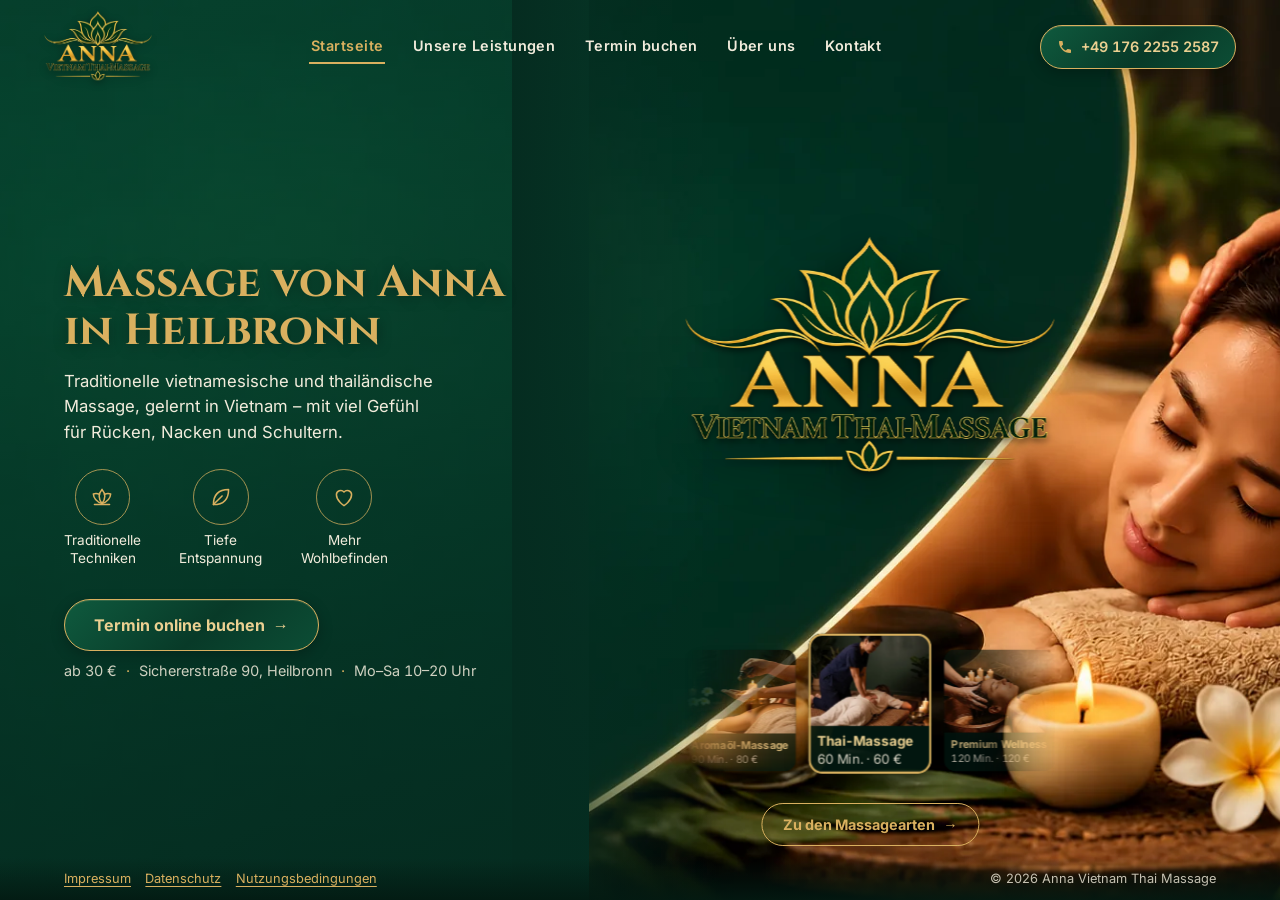
==== commit 7817295d: "Startseite: Massagen-Ticker unter Logo/Anna - Karten mit Bild, Titel, Dauer und Preis; laeuft endlos" ====
--- a/index.html
+++ b/index.html
@@ -193,6 +193,7 @@
         <!-- Buehne rechts (nur Desktop): Das Logo dreht sich um die senkrechte
              Achse; bei 90 Grad wechselt die Szene zu Anna vor ihrem Logo mit
              getipptem Gruss. Ablauf in js/main.js, Aussehen in style.css. -->
+        <div class="hero-side">
         <div class="hero-stage" aria-hidden="true">
             <div class="hero-flip">
                 <div class="stage-logo">
@@ -200,10 +201,59 @@
                 </div>
                 <div class="stage-anna">
                     <img class="stage-anna-mark" src="images/brand/anna-logo.webp" alt="" width="1100" height="730">
-                    <img class="stage-anna-person" src="images/about/anna-stehend-links.webp" alt="" width="437" height="1000">
-                    <p class="stage-slogan" data-text="Herzlich willkommen – ich bin Anna."></p>
+                    <img class="stage-anna-person" src="images/about/anna-stehend-rechts.webp" alt="" width="525" height="1000">
+                    <p class="stage-slogan"></p>
                 </div>
             </div>
+        </div>
+
+        <!-- Massagen als Ticker: laeuft von rechts nach links, die mittlere
+             Karte wird hervorgehoben und wartet 2 s. Klick haelt an und zeigt
+             die Beschreibung, erneuter Klick laesst weiterlaufen. Mobil:
+             wischbare Reihe ohne Automatik. -->
+        <section class="hero-ticker" aria-label="Unsere Massagen">
+            <p class="ticker-desc" aria-live="polite" hidden></p>
+            <div class="ticker-viewport">
+                <ul class="ticker-track">
+                    <li class="ticker-card" data-title="Traditionelle Thai-Massage" data-desc="Ganzkörpermassage mit klassischen Druck- und Dehntechniken. Fördert die Energieflüsse im Körper und bringt Körper und Geist in Einklang – unsere beliebteste Behandlung.">
+                        <button type="button" class="ticker-hit" aria-expanded="false">
+                            <img src="images/leistungen/thumb/thai-massage.webp" alt="" width="360" height="270">
+                            <span class="ticker-title">Thai-Massage</span>
+                            <span class="ticker-meta">60 Min. · 60&nbsp;€</span>
+                        </button>
+                    </li>
+                    <li class="ticker-card" data-title="Premium Wellness-Massage" data-desc="Unsere umfassendste Behandlung: eine individuelle Kombination aus Thai-Massage und Aromaöl, ergänzt um ein erfrischendes Kopf-Spa mit Wasser – ein ganzheitliches Erlebnis für Körper, Geist und Seele.">
+                        <button type="button" class="ticker-hit" aria-expanded="false">
+                            <img src="images/leistungen/thumb/premium-wellness.webp" alt="" width="360" height="270">
+                            <span class="ticker-title">Premium Wellness</span>
+                            <span class="ticker-meta">120 Min. · 120&nbsp;€</span>
+                        </button>
+                    </li>
+                    <li class="ticker-card" data-title="Kopf-, Nacken- &amp; Schultermassage" data-desc="Sanfte, gezielte Massage für Kopf, Nacken und Schultern – ideal für eine kurze Auszeit zwischendurch. Löst Verspannungen aus dem Alltag und bringt neue Energie für den restlichen Tag.">
+                        <button type="button" class="ticker-hit" aria-expanded="false">
+                            <img src="images/leistungen/thumb/kopf-nacken-schulter.webp" alt="" width="360" height="270">
+                            <span class="ticker-title">Kopf &amp; Nacken</span>
+                            <span class="ticker-meta">30 Min. · 30&nbsp;€</span>
+                        </button>
+                    </li>
+                    <li class="ticker-card" data-title="Rückenmassage" data-desc="Intensive Massage für Rücken, Nacken und Schultern. Löst tiefsitzende Blockaden aus langem Sitzen oder körperlicher Belastung und sorgt für spürbare Entlastung.">
+                        <button type="button" class="ticker-hit" aria-expanded="false">
+                            <img src="images/leistungen/thumb/rueckenmassage.webp" alt="" width="360" height="270">
+                            <span class="ticker-title">Rückenmassage</span>
+                            <span class="ticker-meta">45 Min. · 45&nbsp;€</span>
+                        </button>
+                    </li>
+                    <li class="ticker-card" data-title="Aromaöl-Massage" data-desc="Sanfte, fließende Ganzkörpermassage mit hochwertigen, natürlichen Ölen. Löst Spannungen, beruhigt den Geist und schenkt tiefe, langanhaltende Entspannung.">
+                        <button type="button" class="ticker-hit" aria-expanded="false">
+                            <img src="images/leistungen/thumb/aromaoel-massage.webp" alt="" width="360" height="270">
+                            <span class="ticker-title">Aromaöl-Massage</span>
+                            <span class="ticker-meta">90 Min. · 80&nbsp;€</span>
+                        </button>
+                    </li>
+                </ul>
+            </div>
+            <a href="leistungen.html" class="btn-book btn-secondary ticker-more">Zu den Massagearten <span aria-hidden="true">&rarr;</span></a>
+        </section>
         </div>
 
         <footer class="hero-legal">
--- a/css/style.css
+++ b/css/style.css
@@ -964,18 +964,153 @@
    der Schimmer halbtransparent - er traegt auf dem dunklen Gruen selbst. */
 /* Buehne rechts neben dem Text: haelt Logo und Anna-Szene. Breite ueber
    --stage-w, links nie in die Textspalte hinein. */
+/* Rechte Spalte: oben die Buehne (Logo/Anna), darunter Ticker und Button */
+.hero-side {
+    --side-w: clamp(360px, 29vw, 540px);
+    position: absolute;
+    z-index: 1;
+    top: clamp(4.5rem, 11vh, 6.5rem);
+    bottom: clamp(2.6rem, 6vh, 4rem);
+    left: max(52%, calc(min(46vw, 620px) + clamp(1.5rem, 5vw, 5rem) + 2rem + var(--side-w) / 2));
+    width: var(--side-w);
+    transform: translateX(-50%);
+    display: flex;
+    flex-direction: column;
+    align-items: center;
+    gap: clamp(0.3rem, 1vh, 0.8rem);
+}
 .hero-stage {
-    --stage-w: clamp(340px, 29vw, 540px);
-    position: absolute;
-    z-index: 1;
-    top: 50%;
-    left: max(52%, calc(min(46vw, 620px) + clamp(1.5rem, 5vw, 5rem) + 2rem + var(--stage-w) / 2));
-    width: var(--stage-w);
-    height: min(76vh, 700px);
-    transform: translate(-50%, -50%);
+    position: relative;
+    flex: 1 1 auto;
+    min-height: 0;
+    width: 100%;
     perspective: 1400px;
     opacity: 0;
-    animation: heroLogoIn 1.1s ease-out 0.55s forwards;
+    animation: stageIn 1.1s ease-out 0.55s forwards;
+}
+@keyframes stageIn {
+    from { opacity: 0; transform: translateY(12px); }
+    to { opacity: 1; transform: none; }
+}
+
+/* --- Massagen-Ticker --- */
+.hero-ticker {
+    position: relative;
+    flex: 0 0 auto;
+    width: 100%;
+    display: flex;
+    flex-direction: column;
+    align-items: center;
+    gap: clamp(0.3rem, 0.9vh, 0.7rem);
+}
+.ticker-viewport {
+    width: 100%;
+    overflow: hidden;
+    padding-block: clamp(10px, 1.8vh, 16px);
+    -webkit-mask-image: linear-gradient(to right, transparent 0, #000 24%, #000 76%, transparent 100%);
+    mask-image: linear-gradient(to right, transparent 0, #000 24%, #000 76%, transparent 100%);
+}
+.ticker-track {
+    --card-w: clamp(108px, min(8.4vw, 14vh), 150px);
+    display: flex;
+    gap: 14px;
+    list-style: none;
+    margin: 0;
+    padding: 0;
+    will-change: transform;
+}
+.ticker-card {
+    position: relative;
+    z-index: 0;
+    flex: 0 0 var(--card-w);
+    transform: scale(0.9);
+    opacity: 0.8;
+    transition: transform 0.45s cubic-bezier(0.2, 0.8, 0.2, 1), opacity 0.45s ease;
+}
+.ticker-card.is-center { z-index: 2; transform: scale(1.14); opacity: 1; }
+.ticker-track.no-anim .ticker-card { transition: none; }
+.ticker-hit {
+    all: unset;
+    box-sizing: border-box;
+    display: block;
+    width: 100%;
+    cursor: pointer;
+    overflow: hidden;
+    border-radius: 12px;
+    background: rgba(3,26,18,0.85);
+    box-shadow: 0 4px 10px rgba(0,0,0,0.35);
+    transition: box-shadow 0.3s ease;
+}
+/* Hervorhebung der mittleren Karte: Goldkante als Ebene ueber dem Bild
+   (ein inset-Schatten laege unter dem Foto) plus tieferer Schatten */
+.ticker-hit { position: relative; }
+.ticker-hit::after {
+    content: "";
+    position: absolute;
+    inset: 0;
+    border-radius: inherit;
+    box-shadow: inset 0 0 0 2px transparent;
+    transition: box-shadow 0.3s ease;
+    pointer-events: none;
+}
+.ticker-card.is-center .ticker-hit,
+.ticker-hit[aria-expanded="true"] { box-shadow: 0 10px 20px rgba(0,0,0,0.45); }
+.ticker-card.is-center .ticker-hit::after,
+.ticker-hit[aria-expanded="true"]::after { box-shadow: inset 0 0 0 2px var(--color-gold); }
+.ticker-hit:focus-visible { outline: 2px solid var(--color-gold-light); outline-offset: 3px; }
+.ticker-hit img { display: block; width: 100%; height: auto; aspect-ratio: 4 / 3; object-fit: cover; }
+.ticker-title {
+    display: block;
+    padding: 0.35rem 0.5rem 0;
+    font-size: 0.74rem;
+    font-weight: 700;
+    line-height: 1.25;
+    color: var(--color-gold-light);
+    white-space: nowrap;
+    overflow: hidden;
+    text-overflow: ellipsis;
+}
+.ticker-meta {
+    display: block;
+    padding: 0.1rem 0.5rem 0.4rem;
+    font-size: 0.72rem;
+    color: rgba(242,236,220,0.88);
+    font-variant-numeric: tabular-nums;
+}
+/* Beschreibung als helle Karte ueber dem Ticker, Spitze zeigt nach unten */
+.ticker-desc {
+    position: absolute;
+    z-index: 5;
+    left: 50%;
+    bottom: calc(100% - 0.4rem);
+    width: min(100%, 380px);
+    transform: translateX(-50%);
+    margin: 0;
+    padding: 0.75rem 1rem;
+    font-size: 0.9rem;
+    line-height: 1.45;
+    color: var(--color-primary-dark);
+    background: linear-gradient(160deg, #fbf3dc 0%, #efe2bd 100%);
+    border-radius: 14px;
+    filter:
+        drop-shadow(0 4px 4px rgba(0,0,0,0.45))
+        drop-shadow(0 14px 22px rgba(0,0,0,0.45));
+}
+.ticker-desc strong { display: block; margin-bottom: 0.2rem; font-size: 0.95rem; }
+.ticker-desc::after {
+    content: "";
+    position: absolute;
+    left: 50%;
+    bottom: -12px;
+    transform: translateX(-50%);
+    border-style: solid;
+    border-width: 13px 9px 0 9px;
+    border-color: #f1e5c3 transparent transparent transparent;
+}
+.ticker-more { width: auto; margin-top: 0; padding: 0 1.3rem; min-height: clamp(36px, 4.8vh, 44px); font-size: 0.9rem; }
+/* sehr niedrige Desktop-Fenster: Ticker ausblenden, damit nichts scrollt */
+@media (min-width: 901px) and (max-height: 650px) {
+    .hero-ticker { display: none; }
 }
 .hero-flip {
     position: relative;
@@ -1010,29 +1145,46 @@
 }
 .stage-anna-person {
     position: absolute;
-    right: 4%;
-    top: 0;
-    height: 86%;
+    right: 2%;
+    bottom: 0;
+    height: 96%;
     width: auto;
     filter:
         drop-shadow(0 18px 24px rgba(0,0,0,0.45))
         drop-shadow(-6px 0 18px rgba(0,0,0,0.25));
 }
+/* Sprechblase links neben Annas Kopf; die Spitze zeigt zu ihr. Darf nach
+   links ueber die Buehne hinausragen (dort ist Abstand zur Textspalte). */
 .stage-slogan {
     position: absolute;
-    /* unter Annas Fuessen ueber die volle Buehnenbreite, damit der Gruss
-       auch bei schmaler Buehne nicht hinter ihr verschwindet */
-    left: 0;
-    right: 0;
-    bottom: 0;
-    min-height: 1.4em;
-    text-align: center;
-    font-family: var(--font-heading);
-    font-size: clamp(1rem, 1.35vw, 1.4rem);
-    line-height: 1.3;
-    color: var(--color-gold-light);
-    text-shadow: 0 2px 10px rgba(0,0,0,0.6);
-}
+    top: 6%;
+    right: 54%;
+    width: clamp(220px, 17vw, 320px);
+    padding: 0.7rem 1rem;
+    font-family: var(--font-body);
+    font-size: clamp(0.92rem, 1vw, 1.1rem);
+    font-weight: 500;
+    line-height: 1.45;
+    text-align: left;
+    color: var(--color-primary-dark);
+    background: linear-gradient(160deg, #fbf3dc 0%, #efe2bd 100%);
+    border-radius: 16px;
+    /* Schlagschatten ueber drop-shadow, damit auch die Spitze einen hat */
+    filter:
+        drop-shadow(0 4px 4px rgba(0,0,0,0.45))
+        drop-shadow(0 14px 22px rgba(0,0,0,0.45));
+    transition: opacity 0.2s ease;
+}
+.stage-slogan::before {
+    content: "";
+    position: absolute;
+    top: 1.4rem;
+    right: -12px;
+    border-style: solid;
+    border-width: 9px 0 9px 14px;
+    border-color: transparent transparent transparent #f4e8c6;
+}
+.stage-slogan:empty { opacity: 0; }
 .stage-slogan.is-typing::after {
     content: "";
     display: inline-block;
@@ -1040,14 +1192,45 @@
     height: 1em;
     margin-left: 3px;
     vertical-align: -0.1em;
-    background: var(--color-gold);
+    background: var(--color-primary-dark);
     animation: caretBlink 0.8s steps(1) infinite;
 }
 @keyframes caretBlink { 50% { opacity: 0; } }
 @media (max-width: 900px), (orientation: landscape) and (max-height: 520px) {
     .hero-stage { display: none; }
+    /* Mobil: Ticker als wischbare Reihe unter dem Text, ohne Automatik */
+    .hero-side {
+        position: static;
+        order: 4;
+        width: 100%;
+        transform: none;
+        padding: 1.4rem 0 1.8rem;
+        background: var(--color-primary-dark);
+    }
+    .hero-legal { order: 5; }
+    .ticker-viewport {
+        overflow-x: auto;
+        scroll-snap-type: x mandatory;
+        -webkit-mask-image: none;
+        mask-image: none;
+        padding-inline: 1.25rem;
+        scrollbar-width: none;
+    }
+    .ticker-track { --card-w: 150px; transform: none !important; }
+    .ticker-card { scroll-snap-align: start; transform: none; opacity: 1; }
+    .ticker-card[aria-hidden="true"] { display: none; }
+    .ticker-desc {
+        position: static;
+        order: 2;
+        width: auto;
+        margin: 0 1.25rem;
+        transform: none;
+    }
+    .ticker-desc::after { display: none; }
+    .ticker-more { order: 3; }
 }
 @media (prefers-reduced-motion: reduce) {
+    .ticker-card, .ticker-hit { transition: none; }
     .hero-stage { animation: none; opacity: 1; }
     .stage-slogan.is-typing::after { animation: none; }
 }
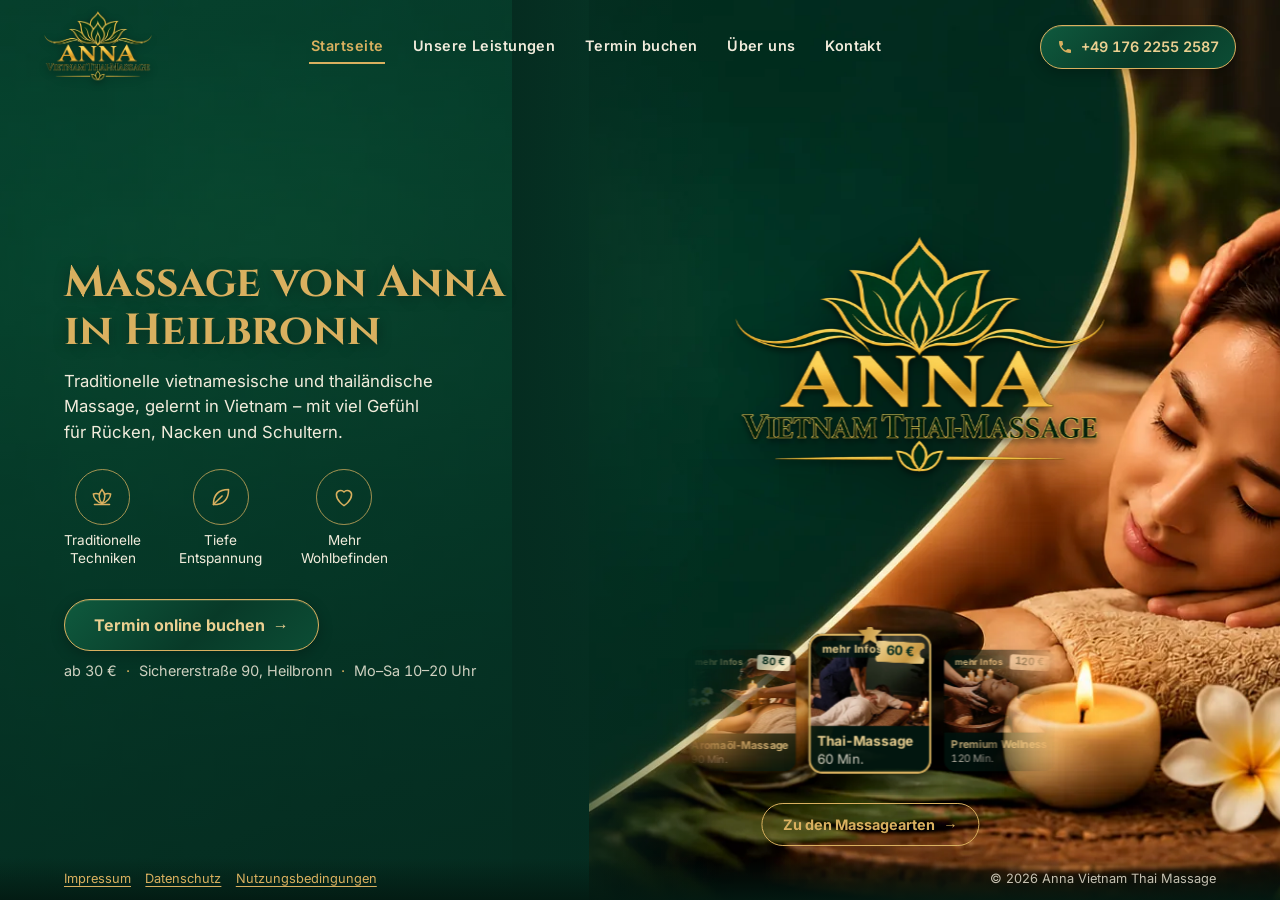
==== commit 2125b969: "Startseite: Sprechblase in Endgroesse vor dem Tippen, Ticker mit Labels und Stern - Sprechblase enth" ====
--- a/index.html
+++ b/index.html
@@ -215,39 +215,50 @@
             <p class="ticker-desc" aria-live="polite" hidden></p>
             <div class="ticker-viewport">
                 <ul class="ticker-track">
-                    <li class="ticker-card" data-title="Traditionelle Thai-Massage" data-desc="Ganzkörpermassage mit klassischen Druck- und Dehntechniken. Fördert die Energieflüsse im Körper und bringt Körper und Geist in Einklang – unsere beliebteste Behandlung.">
+                    <li class="ticker-card featured" data-title="Traditionelle Thai-Massage" data-desc="Ganzkörpermassage mit klassischen Druck- und Dehntechniken. Fördert die Energieflüsse im Körper und bringt Körper und Geist in Einklang – unsere beliebteste Behandlung.">
+                        <span class="ticker-star" aria-hidden="true"><span></span></span>
                         <button type="button" class="ticker-hit" aria-expanded="false">
                             <img src="images/leistungen/thumb/thai-massage.webp" alt="" width="360" height="270">
                             <span class="ticker-title">Thai-Massage</span>
-                            <span class="ticker-meta">60 Min. · 60&nbsp;€</span>
+                            <span class="ticker-info">mehr Infos</span>
+                            <span class="ticker-price">60&nbsp;€</span>
+                            <span class="ticker-meta">60 Min.</span>
                         </button>
                     </li>
                     <li class="ticker-card" data-title="Premium Wellness-Massage" data-desc="Unsere umfassendste Behandlung: eine individuelle Kombination aus Thai-Massage und Aromaöl, ergänzt um ein erfrischendes Kopf-Spa mit Wasser – ein ganzheitliches Erlebnis für Körper, Geist und Seele.">
                         <button type="button" class="ticker-hit" aria-expanded="false">
                             <img src="images/leistungen/thumb/premium-wellness.webp" alt="" width="360" height="270">
                             <span class="ticker-title">Premium Wellness</span>
-                            <span class="ticker-meta">120 Min. · 120&nbsp;€</span>
+                            <span class="ticker-info">mehr Infos</span>
+                            <span class="ticker-price">120&nbsp;€</span>
+                            <span class="ticker-meta">120 Min.</span>
                         </button>
                     </li>
                     <li class="ticker-card" data-title="Kopf-, Nacken- &amp; Schultermassage" data-desc="Sanfte, gezielte Massage für Kopf, Nacken und Schultern – ideal für eine kurze Auszeit zwischendurch. Löst Verspannungen aus dem Alltag und bringt neue Energie für den restlichen Tag.">
                         <button type="button" class="ticker-hit" aria-expanded="false">
                             <img src="images/leistungen/thumb/kopf-nacken-schulter.webp" alt="" width="360" height="270">
                             <span class="ticker-title">Kopf &amp; Nacken</span>
-                            <span class="ticker-meta">30 Min. · 30&nbsp;€</span>
+                            <span class="ticker-info">mehr Infos</span>
+                            <span class="ticker-price">30&nbsp;€</span>
+                            <span class="ticker-meta">30 Min.</span>
                         </button>
                     </li>
                     <li class="ticker-card" data-title="Rückenmassage" data-desc="Intensive Massage für Rücken, Nacken und Schultern. Löst tiefsitzende Blockaden aus langem Sitzen oder körperlicher Belastung und sorgt für spürbare Entlastung.">
                         <button type="button" class="ticker-hit" aria-expanded="false">
                             <img src="images/leistungen/thumb/rueckenmassage.webp" alt="" width="360" height="270">
                             <span class="ticker-title">Rückenmassage</span>
-                            <span class="ticker-meta">45 Min. · 45&nbsp;€</span>
+                            <span class="ticker-info">mehr Infos</span>
+                            <span class="ticker-price">45&nbsp;€</span>
+                            <span class="ticker-meta">45 Min.</span>
                         </button>
                     </li>
                     <li class="ticker-card" data-title="Aromaöl-Massage" data-desc="Sanfte, fließende Ganzkörpermassage mit hochwertigen, natürlichen Ölen. Löst Spannungen, beruhigt den Geist und schenkt tiefe, langanhaltende Entspannung.">
                         <button type="button" class="ticker-hit" aria-expanded="false">
                             <img src="images/leistungen/thumb/aromaoel-massage.webp" alt="" width="360" height="270">
                             <span class="ticker-title">Aromaöl-Massage</span>
-                            <span class="ticker-meta">90 Min. · 80&nbsp;€</span>
+                            <span class="ticker-info">mehr Infos</span>
+                            <span class="ticker-price">80&nbsp;€</span>
+                            <span class="ticker-meta">90 Min.</span>
                         </button>
                     </li>
                 </ul>
--- a/css/style.css
+++ b/css/style.css
@@ -981,6 +981,7 @@
 }
 .hero-stage {
     position: relative;
+    left: 50px;          /* Logo und Anna etwas weiter rechts als der Ticker */
     flex: 1 1 auto;
     min-height: 0;
     width: 100%;
@@ -1070,6 +1071,79 @@
     overflow: hidden;
     text-overflow: ellipsis;
 }
+/* Auf dem Bild: "mehr Infos" oben links, Preis oben rechts (Papier-Label
+   wie auf der Leistungsseite, goldenes Ticket fuer hervorgehobene Dienste) */
+.ticker-info {
+    position: absolute;
+    top: 6px;
+    left: 6px;
+    z-index: 1;
+    padding: 2px 6px;
+    font-size: 0.6rem;
+    font-weight: 700;
+    letter-spacing: 0.02em;
+    color: var(--color-gold-light);
+    background: rgba(3,26,18,0.78);
+    border-radius: 999px;
+}
+.ticker-price {
+    position: absolute;
+    top: 6px;
+    right: 6px;
+    z-index: 1;
+    padding: 1px 6px 2px;
+    font-size: 0.72rem;
+    font-weight: 700;
+    line-height: 1.2;
+    color: var(--color-primary-dark);
+    background: linear-gradient(160deg, #fbf3dc 0%, #efe2bd 100%);
+    border-radius: 3px;
+    box-shadow: 0 3px 6px rgba(0,0,0,0.4);
+    transform: rotate(3deg);
+    font-variant-numeric: tabular-nums;
+    white-space: nowrap;
+}
+.ticker-card.featured .ticker-price {
+    top: 7px;
+    padding: 2px 9px 3px;
+    font-weight: 800;
+    background: linear-gradient(135deg, #f3dc9f 0%, var(--color-gold) 45%, #c99a45 70%, #efd592 100%);
+    -webkit-mask:
+        radial-gradient(circle at 0 50%, transparent 4px, #000 4.5px) left / 51% 100% no-repeat,
+        radial-gradient(circle at 100% 50%, transparent 4px, #000 4.5px) right / 51% 100% no-repeat;
+    mask:
+        radial-gradient(circle at 0 50%, transparent 4px, #000 4.5px) left / 51% 100% no-repeat,
+        radial-gradient(circle at 100% 50%, transparent 4px, #000 4.5px) right / 51% 100% no-repeat;
+}
+/* Goldener, schimmernder Stern mittig auf der Oberkante des Bildes */
+.ticker-star {
+    position: absolute;
+    top: 0;
+    left: 50%;
+    z-index: 3;
+    width: 24px;
+    height: 24px;
+    transform: translate(-50%, -50%);
+    filter: drop-shadow(0 2px 3px rgba(0,0,0,0.55));
+    pointer-events: none;
+}
+.ticker-star span {
+    display: block;
+    width: 100%;
+    height: 100%;
+    background: linear-gradient(110deg, #b8862f 0%, #D9B05F 30%, #fff6d6 48%, #ebd091 56%, #c99a45 75%, #b8862f 100%);
+    background-size: 260% 100%;
+    -webkit-mask: url("data:image/svg+xml,%3Csvg xmlns='http://www.w3.org/2000/svg' viewBox='0 0 24 24'%3E%3Cpath d='M12 1.5l3.1 6.9 7.4.7-5.6 5 1.7 7.4L12 17.7l-6.6 3.8 1.7-7.4-5.6-5 7.4-.7z'/%3E%3C/svg%3E") center / contain no-repeat;
+    mask: url("data:image/svg+xml,%3Csvg xmlns='http://www.w3.org/2000/svg' viewBox='0 0 24 24'%3E%3Cpath d='M12 1.5l3.1 6.9 7.4.7-5.6 5 1.7 7.4L12 17.7l-6.6 3.8 1.7-7.4-5.6-5 7.4-.7z'/%3E%3C/svg%3E") center / contain no-repeat;
+    animation: starShimmer 3.2s ease-in-out infinite;
+}
+@keyframes starShimmer {
+    0%, 30% { background-position: 110% 0; }
+    100% { background-position: -10% 0; }
+}
+@media (prefers-reduced-motion: reduce) {
+    .ticker-star span { animation: none; background-position: 50% 0; }
+}
 .ticker-meta {
     display: block;
     padding: 0.1rem 0.5rem 0.4rem;
@@ -1096,7 +1170,26 @@
         drop-shadow(0 4px 4px rgba(0,0,0,0.45))
         drop-shadow(0 14px 22px rgba(0,0,0,0.45));
 }
+.ticker-desc:not([hidden]) { animation: descFadeIn 0.6s ease-out both; }
+@keyframes descFadeIn { from { opacity: 0; } to { opacity: 1; } }
 .ticker-desc strong { display: block; margin-bottom: 0.2rem; font-size: 0.95rem; }
+.ticker-desc span:not([aria-hidden]) { display: block; }
+/* Buchen-Button in der Beschreibung: dunkelgruen auf der hellen Karte */
+.ticker-desc .ticker-book {
+    --btn-ring: #fff3cf;
+    display: inline-flex;
+    width: auto;
+    min-height: 38px;
+    margin-top: 0.65rem;
+    padding: 0 1.2rem;
+    font-size: 0.9rem;
+    color: var(--color-gold-light);
+    background: var(--color-primary-dark);
+}
+.ticker-desc .ticker-book:hover { color: var(--color-gold-light); }
+@media (prefers-reduced-motion: reduce) {
+    .ticker-desc:not([hidden]) { animation: none; }
+}
 .ticker-desc::after {
     content: "";
     position: absolute;
@@ -1158,7 +1251,7 @@
 .stage-slogan {
     position: absolute;
     top: 6%;
-    right: 54%;
+    right: calc(54% - 40px);
     width: clamp(220px, 17vw, 320px);
     padding: 0.7rem 1rem;
     font-family: var(--font-body);
@@ -1185,7 +1278,7 @@
     border-color: transparent transparent transparent #f4e8c6;
 }
 .stage-slogan:empty { opacity: 0; }
-.stage-slogan.is-typing::after {
+.stage-slogan.is-typing .typed::after {
     content: "";
     display: inline-block;
     width: 2px;
@@ -1196,6 +1289,8 @@
     animation: caretBlink 0.8s steps(1) infinite;
 }
 @keyframes caretBlink { 50% { opacity: 0; } }
+/* noch nicht getippter Rest: haelt die Blase auf Endgroesse, bleibt unsichtbar */
+.stage-slogan .rest { visibility: hidden; }
 @media (max-width: 900px), (orientation: landscape) and (max-height: 520px) {
     .hero-stage { display: none; }
     /* Mobil: Ticker als wischbare Reihe unter dem Text, ohne Automatik */
@@ -1232,7 +1327,7 @@
 @media (prefers-reduced-motion: reduce) {
     .ticker-card, .ticker-hit { transition: none; }
     .hero-stage { animation: none; opacity: 1; }
-    .stage-slogan.is-typing::after { animation: none; }
+    .stage-slogan.is-typing .typed::after { animation: none; }
 }
 /* Schlagschatten ueber drop-shadow: folgt dem Alphakanal, also der
    Kontur der Marke statt dem Bildrechteck. Zwei Stufen - eng und dunkel
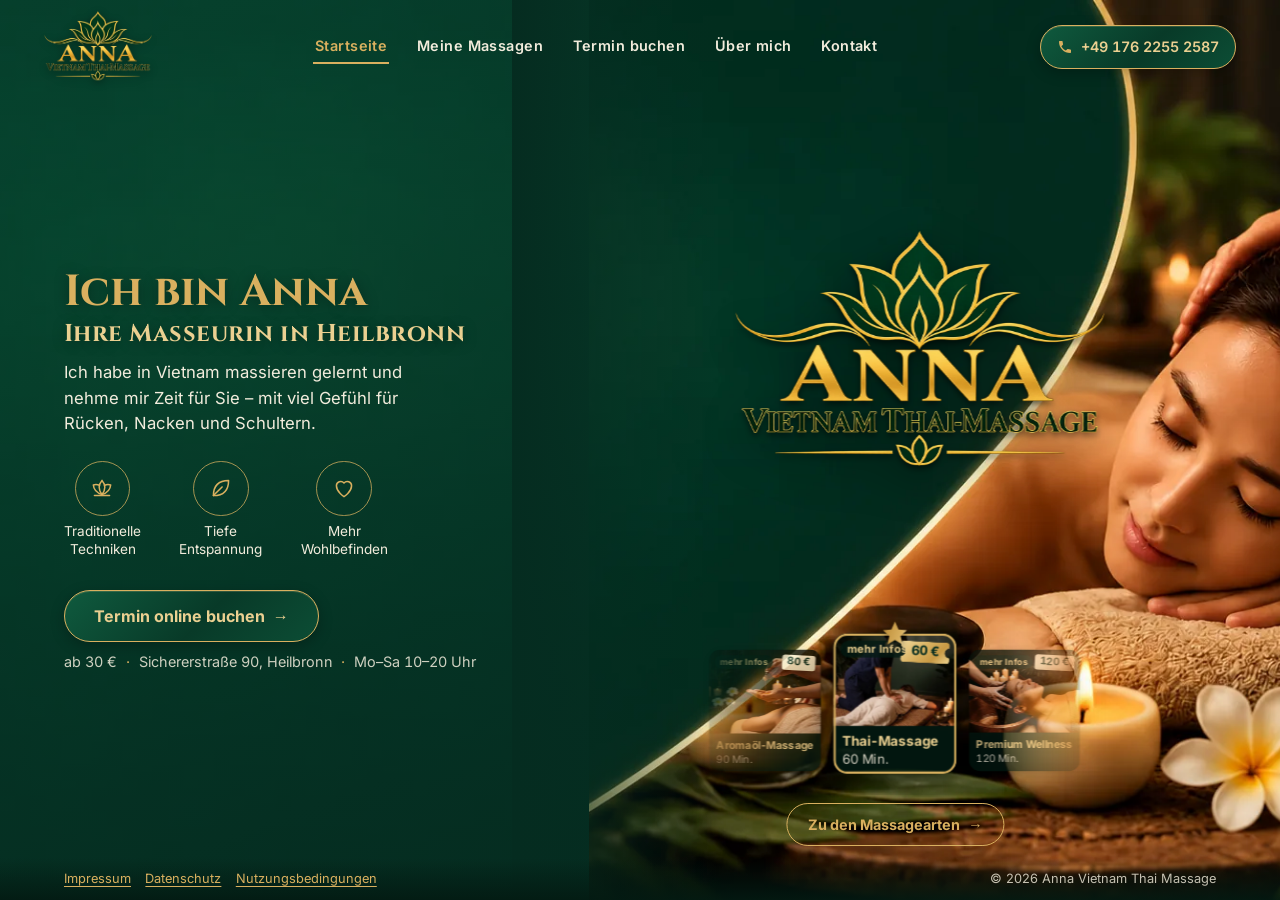
==== commit 84b5d7fc: "Texte aus Annas Ich-Perspektive statt 'wir/uns' - Navigation: 'Meine Massagen', 'Über mich' - Starts" ====
--- a/index.html
+++ b/index.html
@@ -141,9 +141,9 @@
 
             <nav class="site-nav" aria-label="Hauptmenü">
                 <a href="index.html" class="nav-link active">Startseite</a>
-                <a href="leistungen.html" class="nav-link">Unsere Leistungen</a>
+                <a href="leistungen.html" class="nav-link">Meine Massagen</a>
                 <a href="termin-buchen.html" class="nav-link">Termin buchen</a>
-                <a href="ueber-uns.html" class="nav-link">Über uns</a>
+                <a href="ueber-uns.html" class="nav-link">Über mich</a>
                 <a href="kontakt.html" class="nav-link">Kontakt</a>
             </nav>
 
@@ -159,17 +159,17 @@
 
         <nav class="nav-mobile" id="mobile-nav" aria-label="Hauptmenü mobil">
             <a href="index.html" class="mobile-link">Startseite</a>
-            <a href="leistungen.html" class="mobile-link">Unsere Leistungen</a>
+            <a href="leistungen.html" class="mobile-link">Meine Massagen</a>
             <a href="termin-buchen.html" class="mobile-link">Termin buchen</a>
-            <a href="ueber-uns.html" class="mobile-link">Über uns</a>
+            <a href="ueber-uns.html" class="mobile-link">Über mich</a>
             <a href="kontakt.html" class="mobile-link">Kontakt</a>
             <a href="tel:+4917622552587" class="mobile-link mobile-phone">+49 176 2255 2587</a>
         </nav>
 
         <div class="hero-content fade-in">
-            <h1 class="hero-title">Massage von Anna<br>in Heilbronn</h1>
-            <p class="hero-text">Traditionelle vietnamesische und thailändische Massage, gelernt in
-                Vietnam – mit viel Gefühl für Rücken, Nacken und Schultern.</p>
+            <h1 class="hero-title">Ich bin Anna <span class="hero-title-sub">Ihre Masseurin in Heilbronn</span></h1>
+            <p class="hero-text">Ich habe in Vietnam massieren gelernt und nehme mir Zeit für Sie –
+                mit viel Gefühl für Rücken, Nacken und Schultern.</p>
 
             <ul class="hero-features">
                 <li>
@@ -211,11 +211,11 @@
              Karte wird hervorgehoben und wartet 2 s. Klick haelt an und zeigt
              die Beschreibung, erneuter Klick laesst weiterlaufen. Mobil:
              wischbare Reihe ohne Automatik. -->
-        <section class="hero-ticker" aria-label="Unsere Massagen">
+        <section class="hero-ticker" aria-label="Meine Massagen">
             <p class="ticker-desc" aria-live="polite" hidden></p>
             <div class="ticker-viewport">
                 <ul class="ticker-track">
-                    <li class="ticker-card featured" data-title="Traditionelle Thai-Massage" data-desc="Ganzkörpermassage mit klassischen Druck- und Dehntechniken. Fördert die Energieflüsse im Körper und bringt Körper und Geist in Einklang – unsere beliebteste Behandlung.">
+                    <li class="ticker-card featured" data-title="Traditionelle Thai-Massage" data-desc="Ganzkörpermassage mit klassischen Druck- und Dehntechniken. Fördert die Energieflüsse im Körper und bringt Körper und Geist in Einklang – die Massage, die meine Gäste am häufigsten wählen.">
                         <span class="ticker-star" aria-hidden="true"><span></span></span>
                         <button type="button" class="ticker-hit" aria-expanded="false">
                             <img src="images/leistungen/thumb/thai-massage.webp" alt="" width="360" height="270">
@@ -225,7 +225,7 @@
                             <span class="ticker-meta">60 Min.</span>
                         </button>
                     </li>
-                    <li class="ticker-card" data-title="Premium Wellness-Massage" data-desc="Unsere umfassendste Behandlung: eine individuelle Kombination aus Thai-Massage und Aromaöl, ergänzt um ein erfrischendes Kopf-Spa mit Wasser – ein ganzheitliches Erlebnis für Körper, Geist und Seele.">
+                    <li class="ticker-card" data-title="Premium Wellness-Massage" data-desc="Meine umfassendste Behandlung: eine individuelle Kombination aus Thai-Massage und Aromaöl, ergänzt um ein erfrischendes Kopf-Spa mit Wasser – ein ganzheitliches Erlebnis für Körper, Geist und Seele.">
                         <button type="button" class="ticker-hit" aria-expanded="false">
                             <img src="images/leistungen/thumb/premium-wellness.webp" alt="" width="360" height="270">
                             <span class="ticker-title">Premium Wellness</span>
--- a/css/style.css
+++ b/css/style.css
@@ -46,7 +46,10 @@
     font-family: var(--font-body);
     color: var(--color-text-light);
     background-color: #041f16;
-    overflow-x: hidden;
+    /* clip statt hidden: verhindert seitliches Ueberstehen, macht html/body
+       aber nicht zu eigenen Scrollbereichen (iOS Safari und die mobile
+       Geraeteansicht schnitten die Seite sonst unten ab) */
+    overflow-x: clip;
 }
 
 a { color: inherit; text-decoration: none; transition: 0.3s ease; }
@@ -214,7 +217,6 @@
 ========================================
 */
 .legal-page {
-    overflow-y: auto;
     background: radial-gradient(circle at 30% 10%, #0A4530, #052C20 70%);
 }
 .legal-wrap {
@@ -270,8 +272,7 @@
 ========================================
 */
 body.inner-page {
-    overflow-y: auto;
-    overflow-x: hidden;
+    overflow-x: clip;
     height: auto;
     background: radial-gradient(circle at 25% 0%, #0A4530, #052C20 70%);
 }
@@ -892,6 +893,15 @@
     color: var(--color-text-light);
     max-width: 38ch;
 }
+/* Zweite Titelzeile: kleiner, damit sie nicht umbricht */
+.hero-title-sub {
+    display: block;
+    margin-top: 0.15em;
+    font-size: 0.56em;
+    letter-spacing: 0.02em;
+    color: var(--color-gold-light);
+    white-space: nowrap;
+}
 /* Vertrauenszeile direkt am Button: Preis, Ort, Zeiten */
 .hero-facts {
     margin-top: 0.8rem;
@@ -935,7 +945,7 @@
    von Browserleisten) wuchs der erste Bildschirm dadurch um bis zu 70px
    ueber den Rand. Hier nimmt jede Groesse den kleineren Wert aus Breite
    und Hoehe, und die Hoehe ist fest an das Fenster gebunden. */
-@media (min-width: 901px) and (min-height: 600px) {
+@media (min-width: 901px) and (min-height: 600px) and (hover: hover) and (pointer: fine) {
     /* min-height statt height: Bei vergroesserter Schrift (Browser-Zoom
        200 %) waechst die Seite und scrollt, statt Inhalt abzuschneiden. */
     .hero { height: auto; min-height: 100vh; min-height: 100dvh; }
@@ -998,7 +1008,10 @@
 .hero-ticker {
     position: relative;
     flex: 0 0 auto;
-    width: 100%;
+    /* rechts 50px ueber die Spalte hinaus */
+    align-self: flex-start;
+    width: calc(100% + 50px);
+    margin-right: -50px;
     display: flex;
     flex-direction: column;
     align-items: center;
@@ -1007,7 +1020,8 @@
 .ticker-viewport {
     width: 100%;
     overflow: hidden;
-    padding-block: clamp(10px, 1.8vh, 16px);
+    /* oben genug Luft fuer den Stern auf der vergroesserten Mittelkarte */
+    padding-block: 28px clamp(10px, 1.8vh, 16px);
     -webkit-mask-image: linear-gradient(to right, transparent 0, #000 24%, #000 76%, transparent 100%);
     mask-image: linear-gradient(to right, transparent 0, #000 24%, #000 76%, transparent 100%);
 }
@@ -1187,6 +1201,26 @@
     background: var(--color-primary-dark);
 }
 .ticker-desc .ticker-book:hover { color: var(--color-gold-light); }
+.ticker-desc-actions {
+    display: flex;
+    align-items: center;
+    justify-content: space-between;
+    gap: 1rem;
+    margin-top: 0.65rem;
+}
+.ticker-desc-actions .ticker-book { margin-top: 0; }
+.ticker-hide {
+    all: unset;
+    cursor: pointer;
+    padding: 6px 2px;
+    font-size: 0.82rem;
+    font-weight: 600;
+    color: var(--color-primary-dark);
+    text-decoration: underline;
+    text-underline-offset: 3px;
+}
+.ticker-hide:hover { color: #0f5a3e; }
+.ticker-hide:focus-visible { outline: 2px solid var(--color-primary-dark); outline-offset: 2px; border-radius: 3px; }
 @media (prefers-reduced-motion: reduce) {
     .ticker-desc:not([hidden]) { animation: none; }
 }
@@ -1202,7 +1236,7 @@
 }
 .ticker-more { width: auto; margin-top: 0; padding: 0 1.3rem; min-height: clamp(36px, 4.8vh, 44px); font-size: 0.9rem; }
 /* sehr niedrige Desktop-Fenster: Ticker ausblenden, damit nichts scrollt */
-@media (min-width: 901px) and (max-height: 650px) {
+@media (min-width: 901px) and (max-height: 650px) and (hover: hover) and (pointer: fine) {
     .hero-ticker { display: none; }
 }
 .hero-flip {
@@ -1303,6 +1337,8 @@
         background: var(--color-primary-dark);
     }
     .hero-legal { order: 5; }
+    /* die Desktop-Verlaengerung (+50px rechts) gilt mobil nicht */
+    .hero-ticker { align-self: stretch; width: 100%; margin-right: 0; }
     .ticker-viewport {
         overflow-x: auto;
         scroll-snap-type: x mandatory;
@@ -1314,15 +1350,19 @@
     .ticker-track { --card-w: 150px; transform: none !important; }
     .ticker-card { scroll-snap-align: start; transform: none; opacity: 1; }
     .ticker-card[aria-hidden="true"] { display: none; }
+    /* Beschreibung ueber den Karten als Ebene: volle Bildschirmbreite
+       (mit Rand), erweitert die Seite nicht nach unten. Die Spitze zeigt
+       auf die angetippte Karte (--tail-x setzt main.js). */
     .ticker-desc {
-        position: static;
-        order: 2;
+        position: absolute;
+        left: 12px;
+        right: 12px;
+        bottom: calc(100% - 22px);
         width: auto;
-        margin: 0 1.25rem;
         transform: none;
-    }
-    .ticker-desc::after { display: none; }
-    .ticker-more { order: 3; }
+        scroll-margin: 16px;   /* Abstand zum Bildschirmrand beim Einblenden */
+    }
+    .ticker-desc::after { left: var(--tail-x, 50%); }
 }
 @media (prefers-reduced-motion: reduce) {
     .ticker-card, .ticker-hit { transition: none; }
@@ -1749,7 +1789,7 @@
 }
 
 /* Kontakt im Bildschirm-fuellenden Raster (siehe Abschnitt weiter unten). */
-@media (min-width: 901px) and (min-height: 600px) {
+@media (min-width: 901px) and (min-height: 600px) and (hover: hover) and (pointer: fine) {
     .contact-page-grid {
         flex: 1 1 auto;
         min-height: 0;
@@ -1784,7 +1824,7 @@
    dort liesse sich der Inhalt nur unleserlich klein zusammenpressen.
 ========================================
 */
-@media (min-width: 901px) and (min-height: 600px) {
+@media (min-width: 901px) and (min-height: 600px) and (hover: hover) and (pointer: fine) {
 
     /* --- Grundgeruest der Unterseiten --- */
     body.inner-page {
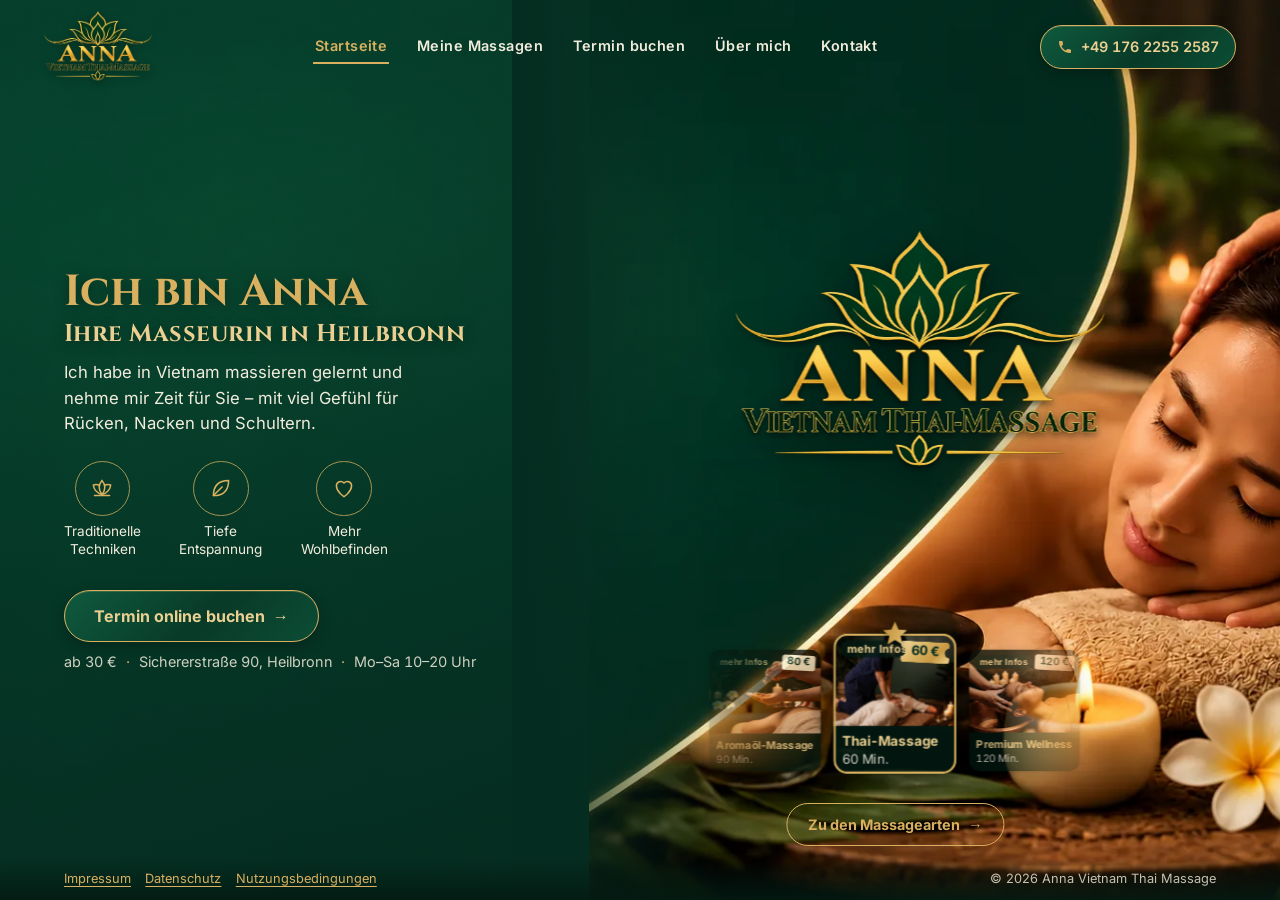
==== commit c3c0804e: "Redaktionssystem: Decap CMS fuer Startseite, Massagen und Ueber mich - content/*.json: bearbeitbare " ====
--- a/index.html
+++ b/index.html
@@ -121,14 +121,14 @@
 }
     </script>
 </head>
-<body class="landing-page">
+<body class="landing-page" data-cms-page="home">
 
     <!-- ============ HERO (split background: left flat/textured surface, right person photo — both fade in on load) ============ -->
     <section class="hero">
         <div class="hero-bg-split" aria-hidden="true">
             <div class="hero-bg-left"></div>
             <div class="hero-bg-right">
-                <img src="images/hero/hero-massage.webp" alt="" width="1672" height="941">
+                <img src="images/hero/hero-massage.webp" alt="" width="1672" height="941" data-cms-src="heroImage">
             </div>
         </div>
         <div class="hero-bg-seam" aria-hidden="true"></div>
@@ -167,8 +167,8 @@
         </nav>
 
         <div class="hero-content fade-in">
-            <h1 class="hero-title">Ich bin Anna <span class="hero-title-sub">Ihre Masseurin in Heilbronn</span></h1>
-            <p class="hero-text">Ich habe in Vietnam massieren gelernt und nehme mir Zeit für Sie –
+            <h1 class="hero-title"><span data-cms="heroTitle">Ich bin Anna</span> <span class="hero-title-sub" data-cms="heroTitleSub">Ihre Masseurin in Heilbronn</span></h1>
+            <p class="hero-text" data-cms="heroText">Ich habe in Vietnam massieren gelernt und nehme mir Zeit für Sie –
                 mit viel Gefühl für Rücken, Nacken und Schultern.</p>
 
             <ul class="hero-features">
@@ -187,7 +187,7 @@
             </ul>
 
             <a href="termin-buchen.html" class="btn-book btn-green hero-cta">Termin online buchen <span aria-hidden="true">&rarr;</span></a>
-            <p class="hero-facts"><span class="fact">ab 30&nbsp;€</span> <span class="dot" aria-hidden="true">·</span> <span class="fact">Sichererstraße 90, Heilbronn</span> <span class="dot" aria-hidden="true">·</span> <span class="fact">Mo–Sa 10–20 Uhr</span></p>
+            <p class="hero-facts"><span class="fact" data-cms="factPrice">ab 30&nbsp;€</span> <span class="dot" aria-hidden="true">·</span> <span class="fact" data-cms="factAddress">Sichererstraße 90, Heilbronn</span> <span class="dot" aria-hidden="true">·</span> <span class="fact" data-cms="factHours">Mo–Sa 10–20 Uhr</span></p>
         </div>
 
         <!-- Buehne rechts (nur Desktop): Das Logo dreht sich um die senkrechte
@@ -215,50 +215,50 @@
             <p class="ticker-desc" aria-live="polite" hidden></p>
             <div class="ticker-viewport">
                 <ul class="ticker-track">
-                    <li class="ticker-card featured" data-title="Traditionelle Thai-Massage" data-desc="Ganzkörpermassage mit klassischen Druck- und Dehntechniken. Fördert die Energieflüsse im Körper und bringt Körper und Geist in Einklang – die Massage, die meine Gäste am häufigsten wählen.">
+                    <li class="ticker-card featured" data-cms-id="thai" data-title="Traditionelle Thai-Massage" data-desc="Ganzkörpermassage mit klassischen Druck- und Dehntechniken. Fördert die Energieflüsse im Körper und bringt Körper und Geist in Einklang – die Massage, die meine Gäste am häufigsten wählen.">
                         <span class="ticker-star" aria-hidden="true"><span></span></span>
                         <button type="button" class="ticker-hit" aria-expanded="false">
-                            <img src="images/leistungen/thumb/thai-massage.webp" alt="" width="360" height="270">
-                            <span class="ticker-title">Thai-Massage</span>
-                            <span class="ticker-info">mehr Infos</span>
-                            <span class="ticker-price">60&nbsp;€</span>
-                            <span class="ticker-meta">60 Min.</span>
-                        </button>
-                    </li>
-                    <li class="ticker-card" data-title="Premium Wellness-Massage" data-desc="Meine umfassendste Behandlung: eine individuelle Kombination aus Thai-Massage und Aromaöl, ergänzt um ein erfrischendes Kopf-Spa mit Wasser – ein ganzheitliches Erlebnis für Körper, Geist und Seele.">
-                        <button type="button" class="ticker-hit" aria-expanded="false">
-                            <img src="images/leistungen/thumb/premium-wellness.webp" alt="" width="360" height="270">
-                            <span class="ticker-title">Premium Wellness</span>
-                            <span class="ticker-info">mehr Infos</span>
-                            <span class="ticker-price">120&nbsp;€</span>
-                            <span class="ticker-meta">120 Min.</span>
-                        </button>
-                    </li>
-                    <li class="ticker-card" data-title="Kopf-, Nacken- &amp; Schultermassage" data-desc="Sanfte, gezielte Massage für Kopf, Nacken und Schultern – ideal für eine kurze Auszeit zwischendurch. Löst Verspannungen aus dem Alltag und bringt neue Energie für den restlichen Tag.">
-                        <button type="button" class="ticker-hit" aria-expanded="false">
-                            <img src="images/leistungen/thumb/kopf-nacken-schulter.webp" alt="" width="360" height="270">
-                            <span class="ticker-title">Kopf &amp; Nacken</span>
-                            <span class="ticker-info">mehr Infos</span>
-                            <span class="ticker-price">30&nbsp;€</span>
-                            <span class="ticker-meta">30 Min.</span>
-                        </button>
-                    </li>
-                    <li class="ticker-card" data-title="Rückenmassage" data-desc="Intensive Massage für Rücken, Nacken und Schultern. Löst tiefsitzende Blockaden aus langem Sitzen oder körperlicher Belastung und sorgt für spürbare Entlastung.">
-                        <button type="button" class="ticker-hit" aria-expanded="false">
-                            <img src="images/leistungen/thumb/rueckenmassage.webp" alt="" width="360" height="270">
-                            <span class="ticker-title">Rückenmassage</span>
-                            <span class="ticker-info">mehr Infos</span>
-                            <span class="ticker-price">45&nbsp;€</span>
-                            <span class="ticker-meta">45 Min.</span>
-                        </button>
-                    </li>
-                    <li class="ticker-card" data-title="Aromaöl-Massage" data-desc="Sanfte, fließende Ganzkörpermassage mit hochwertigen, natürlichen Ölen. Löst Spannungen, beruhigt den Geist und schenkt tiefe, langanhaltende Entspannung.">
-                        <button type="button" class="ticker-hit" aria-expanded="false">
-                            <img src="images/leistungen/thumb/aromaoel-massage.webp" alt="" width="360" height="270">
-                            <span class="ticker-title">Aromaöl-Massage</span>
-                            <span class="ticker-info">mehr Infos</span>
-                            <span class="ticker-price">80&nbsp;€</span>
-                            <span class="ticker-meta">90 Min.</span>
+                            <img src="images/leistungen/thumb/thai-massage.webp" alt="" width="360" height="270" data-cms-src="image" data-cms-scope="thai">
+                            <span class="ticker-title" data-cms="shortTitle" data-cms-scope="thai">Thai-Massage</span>
+                            <span class="ticker-info">mehr Infos</span>
+                            <span class="ticker-price" data-cms="price" data-cms-scope="thai">60&nbsp;€</span>
+                            <span class="ticker-meta" data-cms="time" data-cms-scope="thai">60 Min.</span>
+                        </button>
+                    </li>
+                    <li class="ticker-card" data-cms-id="premium" data-title="Premium Wellness-Massage" data-desc="Meine umfassendste Behandlung: eine individuelle Kombination aus Thai-Massage und Aromaöl, ergänzt um ein erfrischendes Kopf-Spa mit Wasser – ein ganzheitliches Erlebnis für Körper, Geist und Seele.">
+                        <button type="button" class="ticker-hit" aria-expanded="false">
+                            <img src="images/leistungen/thumb/premium-wellness.webp" alt="" width="360" height="270" data-cms-src="image" data-cms-scope="premium">
+                            <span class="ticker-title" data-cms="shortTitle" data-cms-scope="premium">Premium Wellness</span>
+                            <span class="ticker-info">mehr Infos</span>
+                            <span class="ticker-price" data-cms="price" data-cms-scope="premium">120&nbsp;€</span>
+                            <span class="ticker-meta" data-cms="time" data-cms-scope="premium">120 Min.</span>
+                        </button>
+                    </li>
+                    <li class="ticker-card" data-cms-id="kopf" data-title="Kopf-, Nacken- &amp; Schultermassage" data-desc="Sanfte, gezielte Massage für Kopf, Nacken und Schultern – ideal für eine kurze Auszeit zwischendurch. Löst Verspannungen aus dem Alltag und bringt neue Energie für den restlichen Tag.">
+                        <button type="button" class="ticker-hit" aria-expanded="false">
+                            <img src="images/leistungen/thumb/kopf-nacken-schulter.webp" alt="" width="360" height="270" data-cms-src="image" data-cms-scope="kopf">
+                            <span class="ticker-title" data-cms="shortTitle" data-cms-scope="kopf">Kopf &amp; Nacken</span>
+                            <span class="ticker-info">mehr Infos</span>
+                            <span class="ticker-price" data-cms="price" data-cms-scope="kopf">30&nbsp;€</span>
+                            <span class="ticker-meta" data-cms="time" data-cms-scope="kopf">30 Min.</span>
+                        </button>
+                    </li>
+                    <li class="ticker-card" data-cms-id="ruecken" data-title="Rückenmassage" data-desc="Intensive Massage für Rücken, Nacken und Schultern. Löst tiefsitzende Blockaden aus langem Sitzen oder körperlicher Belastung und sorgt für spürbare Entlastung.">
+                        <button type="button" class="ticker-hit" aria-expanded="false">
+                            <img src="images/leistungen/thumb/rueckenmassage.webp" alt="" width="360" height="270" data-cms-src="image" data-cms-scope="ruecken">
+                            <span class="ticker-title" data-cms="shortTitle" data-cms-scope="ruecken">Rückenmassage</span>
+                            <span class="ticker-info">mehr Infos</span>
+                            <span class="ticker-price" data-cms="price" data-cms-scope="ruecken">45&nbsp;€</span>
+                            <span class="ticker-meta" data-cms="time" data-cms-scope="ruecken">45 Min.</span>
+                        </button>
+                    </li>
+                    <li class="ticker-card" data-cms-id="aroma" data-title="Aromaöl-Massage" data-desc="Sanfte, fließende Ganzkörpermassage mit hochwertigen, natürlichen Ölen. Löst Spannungen, beruhigt den Geist und schenkt tiefe, langanhaltende Entspannung.">
+                        <button type="button" class="ticker-hit" aria-expanded="false">
+                            <img src="images/leistungen/thumb/aromaoel-massage.webp" alt="" width="360" height="270" data-cms-src="image" data-cms-scope="aroma">
+                            <span class="ticker-title" data-cms="shortTitle" data-cms-scope="aroma">Aromaöl-Massage</span>
+                            <span class="ticker-info">mehr Infos</span>
+                            <span class="ticker-price" data-cms="price" data-cms-scope="aroma">80&nbsp;€</span>
+                            <span class="ticker-meta" data-cms="time" data-cms-scope="aroma">90 Min.</span>
                         </button>
                     </li>
                 </ul>
@@ -278,5 +278,19 @@
     </section>
 
     <script src="js/main.js"></script>
+    <!-- Netlify Identity: faengt den Einladungs-/Anmeldelink ab (der zeigt
+         zuerst hierher) und leitet danach zur Redaktion weiter. -->
+    <script src="https://identity.netlify.com/v1/netlify-identity-widget.js"></script>
+    <script>
+        if (window.netlifyIdentity) {
+            window.netlifyIdentity.on('init', (user) => {
+                if (!user) {
+                    window.netlifyIdentity.on('login', () => {
+                        document.location.href = '/admin/';
+                    });
+                }
+            });
+        }
+    </script>
 </body>
 </html>
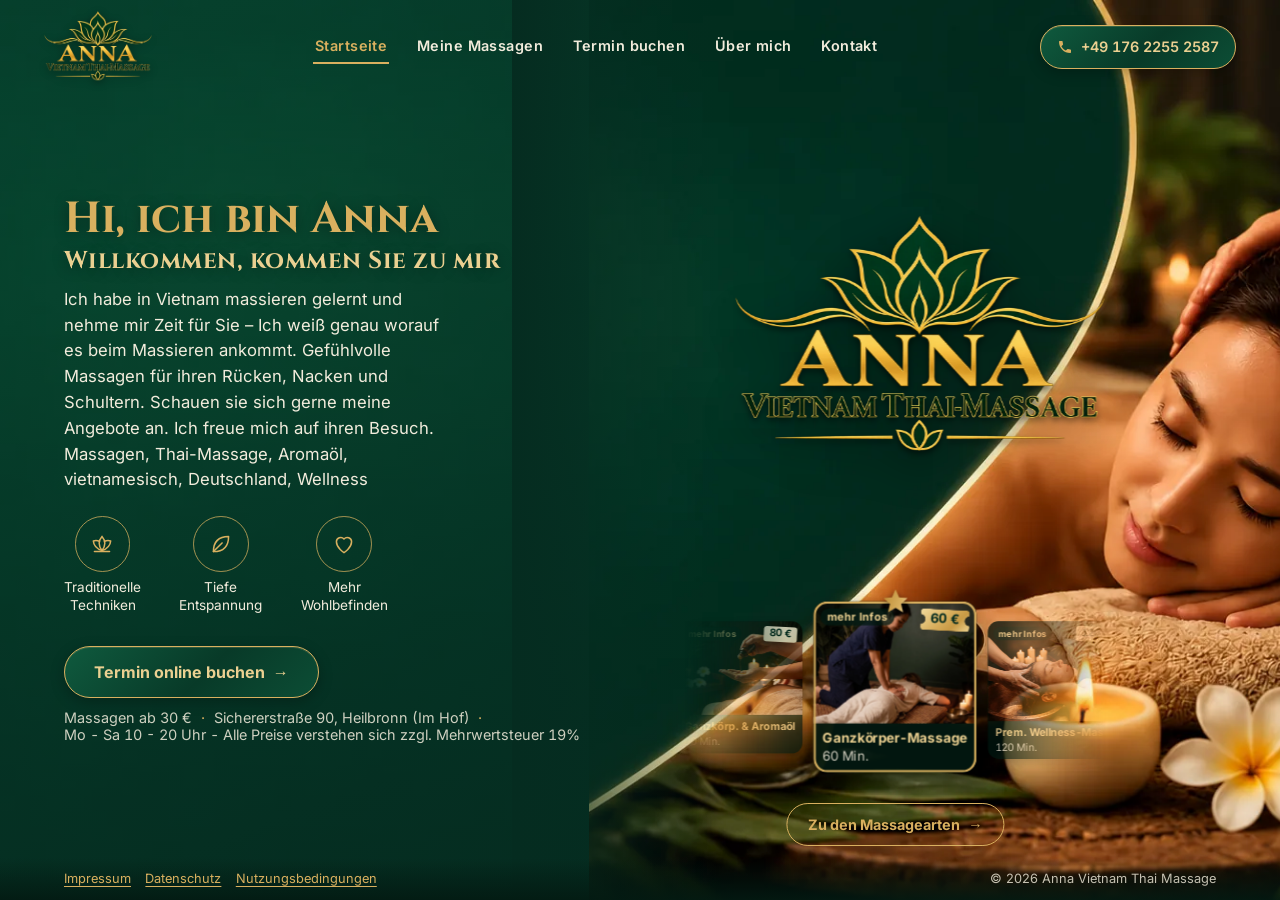
==== commit 80d83a22: "Links aus Konto-Mails an die Redaktion weiterreichen Passwort-Reset, E-Mail-Bestaetigung und Einladu" ====
--- a/index.html
+++ b/index.html
@@ -2,6 +2,14 @@
 <html lang="de">
 <head>
     <meta charset="UTF-8">
+    <script>
+        // Links aus den Konto-Mails (Passwort zuruecksetzen, E-Mail bestaetigen,
+        // Einladung) landen auf der Startseite. Die Redaktion unter /admin/
+        // verarbeitet sie - also dorthin weiterreichen.
+        if (/(recovery|email_change|invite|confirmation)_token=/.test(location.hash)) {
+            location.replace('/admin/' + location.hash);
+        }
+    </script>
     <meta name="viewport" content="width=device-width, initial-scale=1.0">
     <title>Thai-Massage in Heilbronn | Anna Vietnam Thai Massage</title>
     <meta name="description" content="Traditionelle vietnamesische &amp; thailändische Massage in Heilbronn: Thai-, Aromaöl- und Kopf-Spa-Massagen ab 30 €. Jetzt online Termin buchen.">
--- a/css/style.css
+++ b/css/style.css
@@ -1,3 +1,7 @@
+/* Handy-Browser in der Desktop-Ansicht vergroessern Schrift sonst eigenmaechtig
+   (Font Boosting) - die Sprechblase wuerde hoeher und verrutscht. */
+html { -webkit-text-size-adjust: 100%; text-size-adjust: 100%; }
+
 /*
 ========================================
    VARIABLES & DESIGN SYSTEM
@@ -995,6 +999,10 @@
     flex: 1 1 auto;
     min-height: 0;
     width: 100%;
+    /* Hohe, schmale Fenster (Handy in Desktop-Ansicht hochkant): Buehne nicht
+       beliebig strecken, sonst passen Anna und Blase nicht mehr zusammen. */
+    max-height: calc(var(--side-w) * 1.5);
+    margin-top: auto;
     perspective: 1400px;
     opacity: 0;
     animation: stageIn 1.1s ease-out 0.55s forwards;
